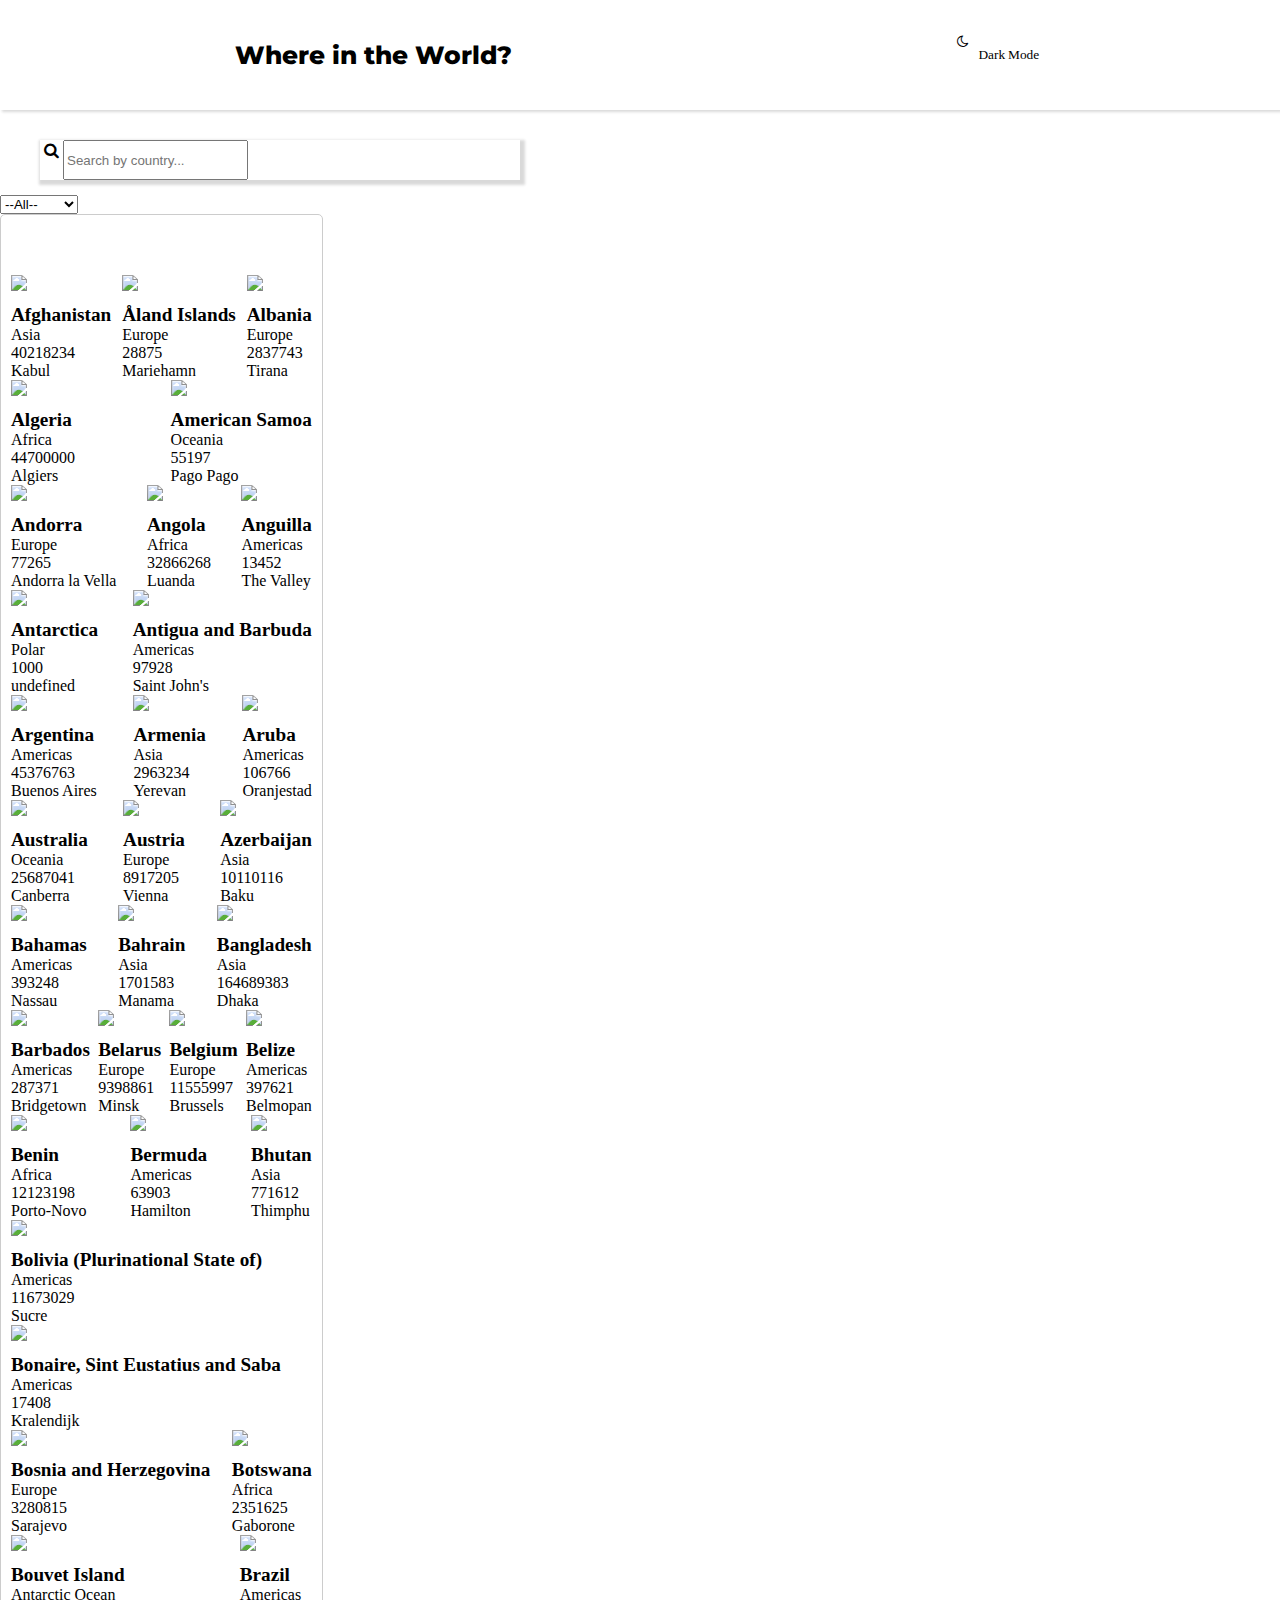
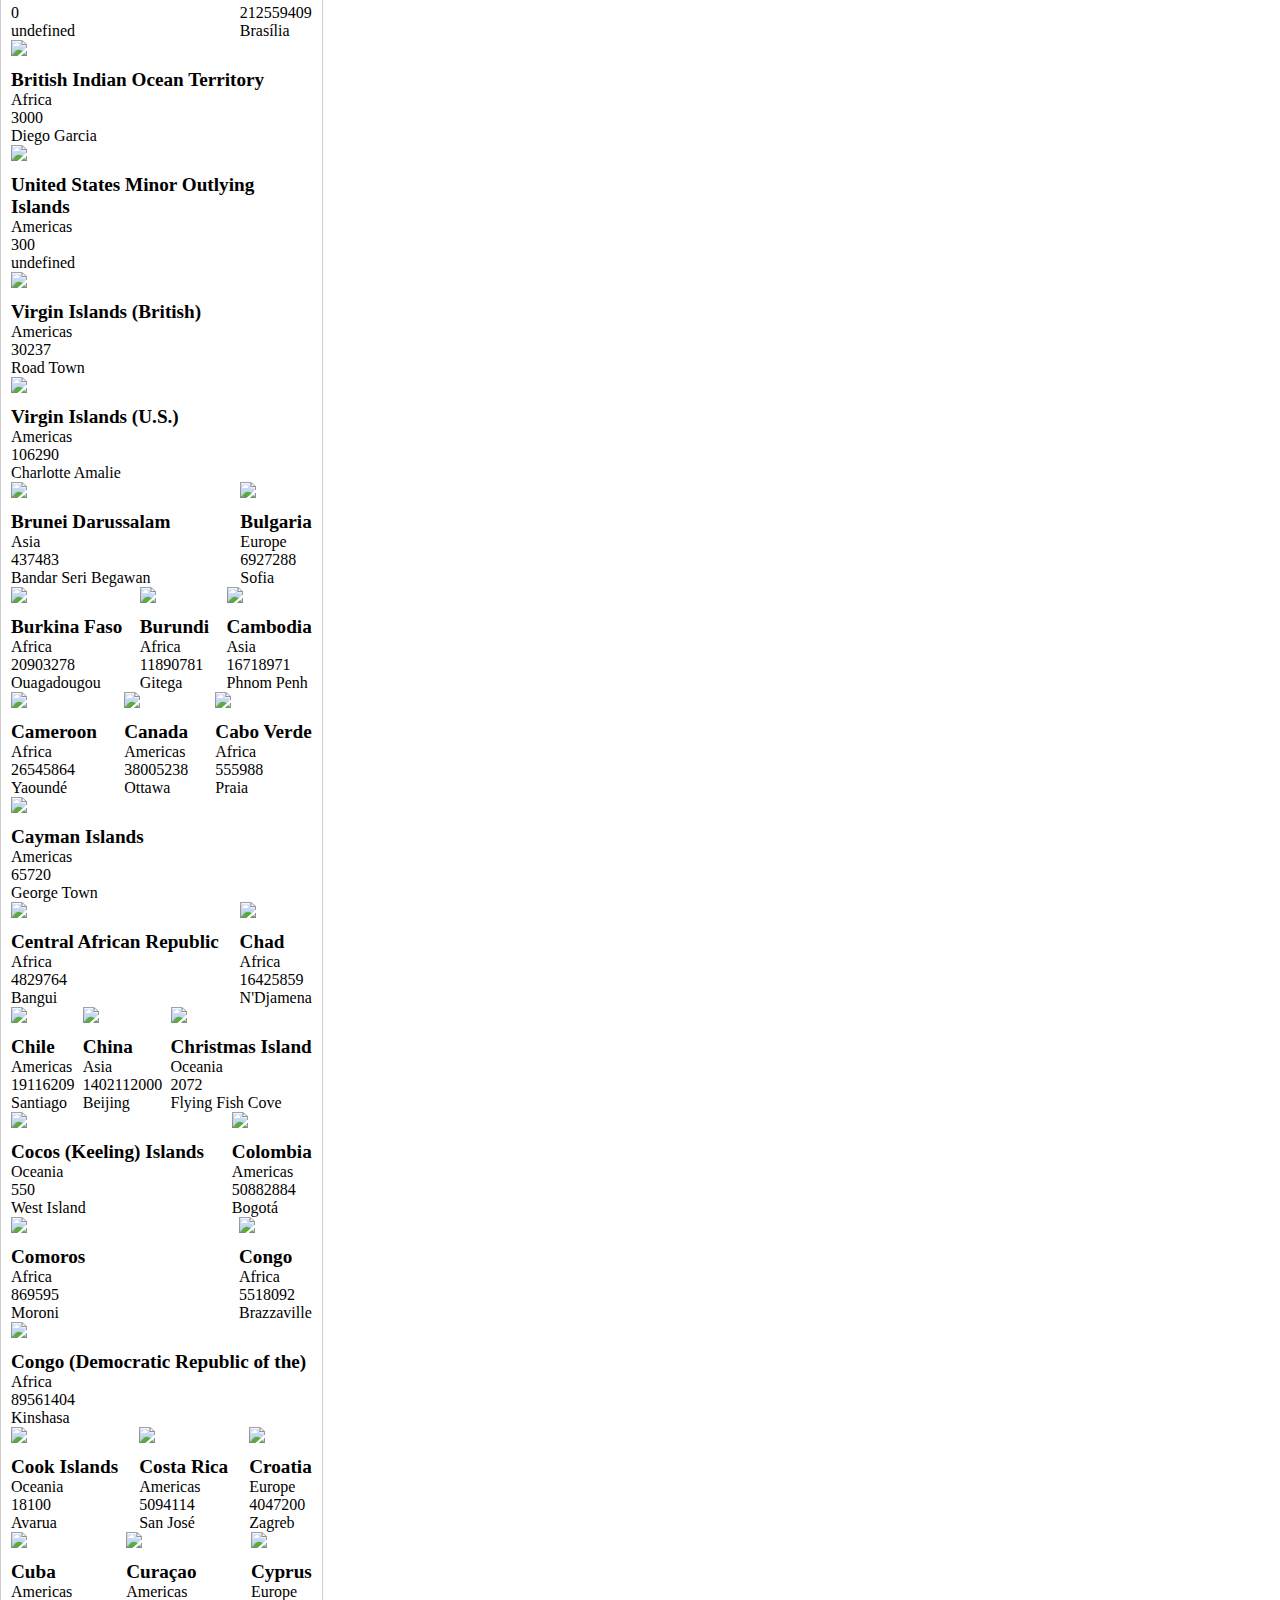
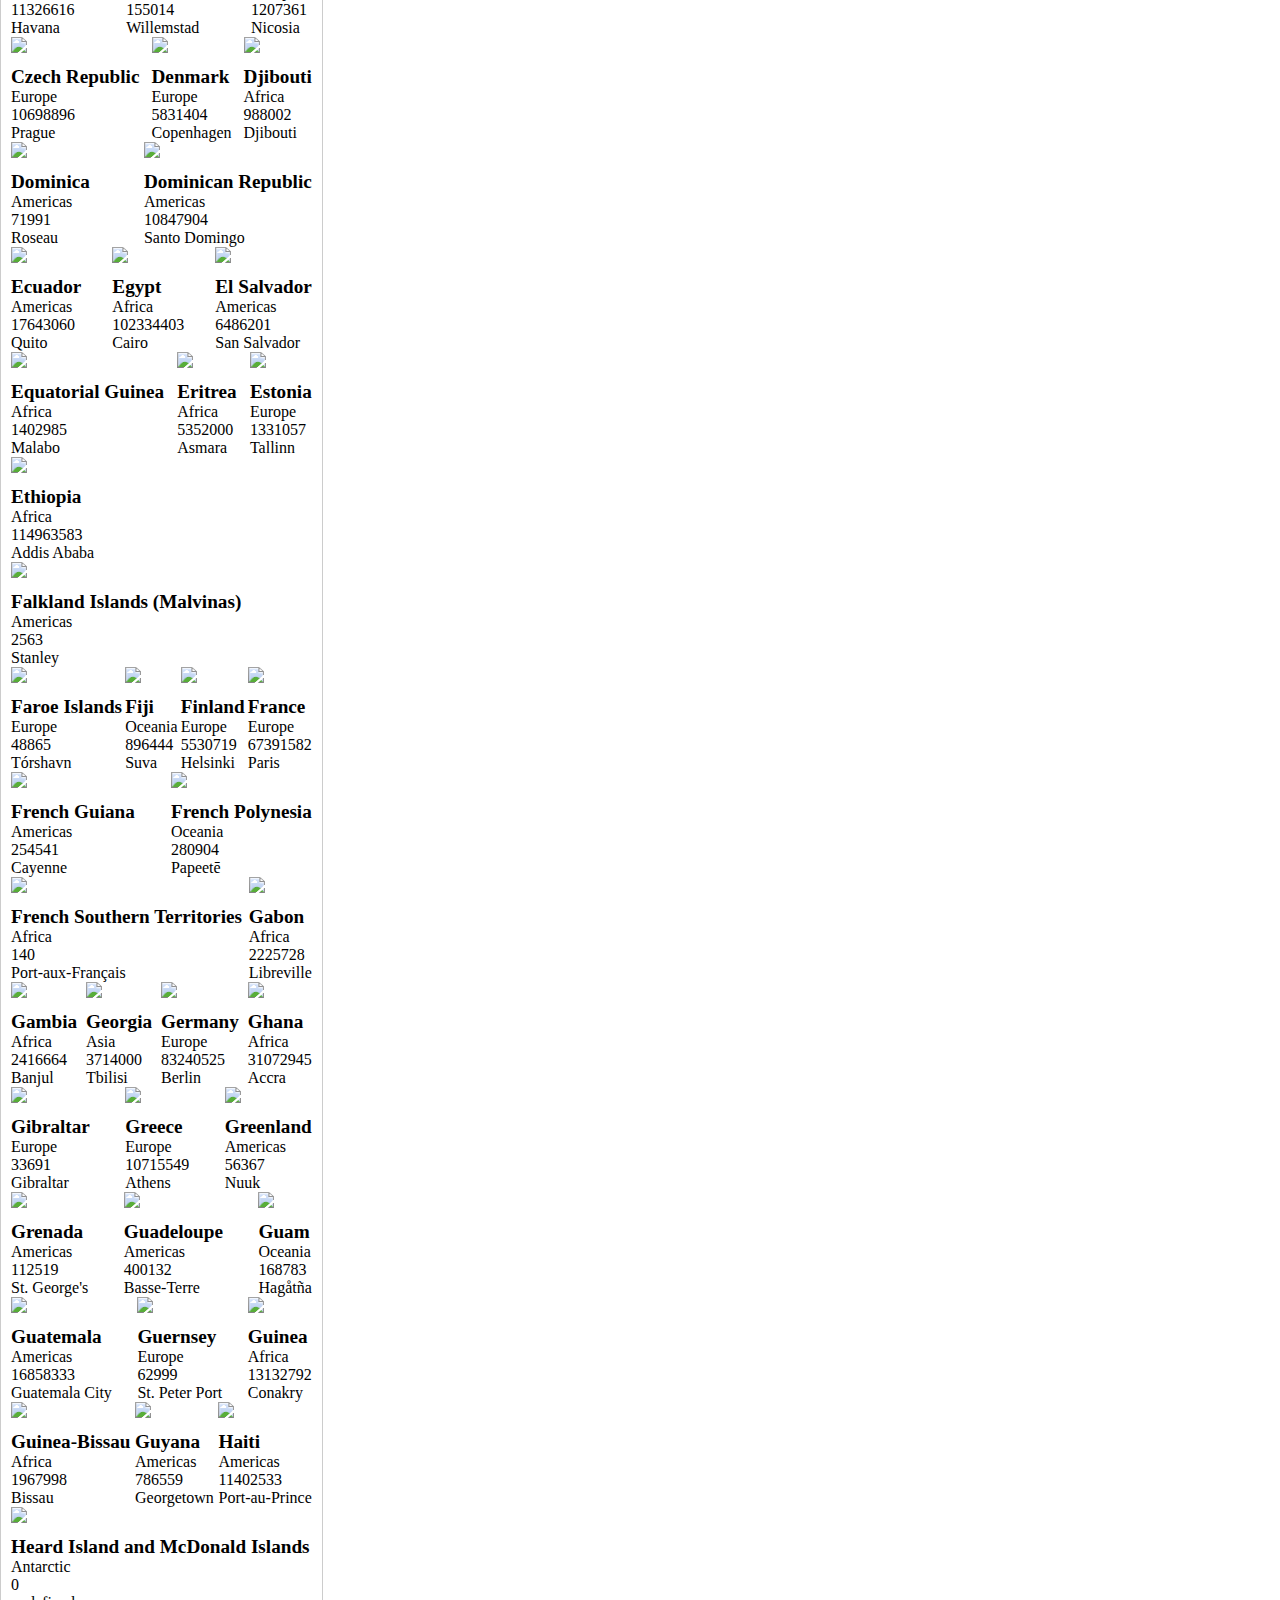
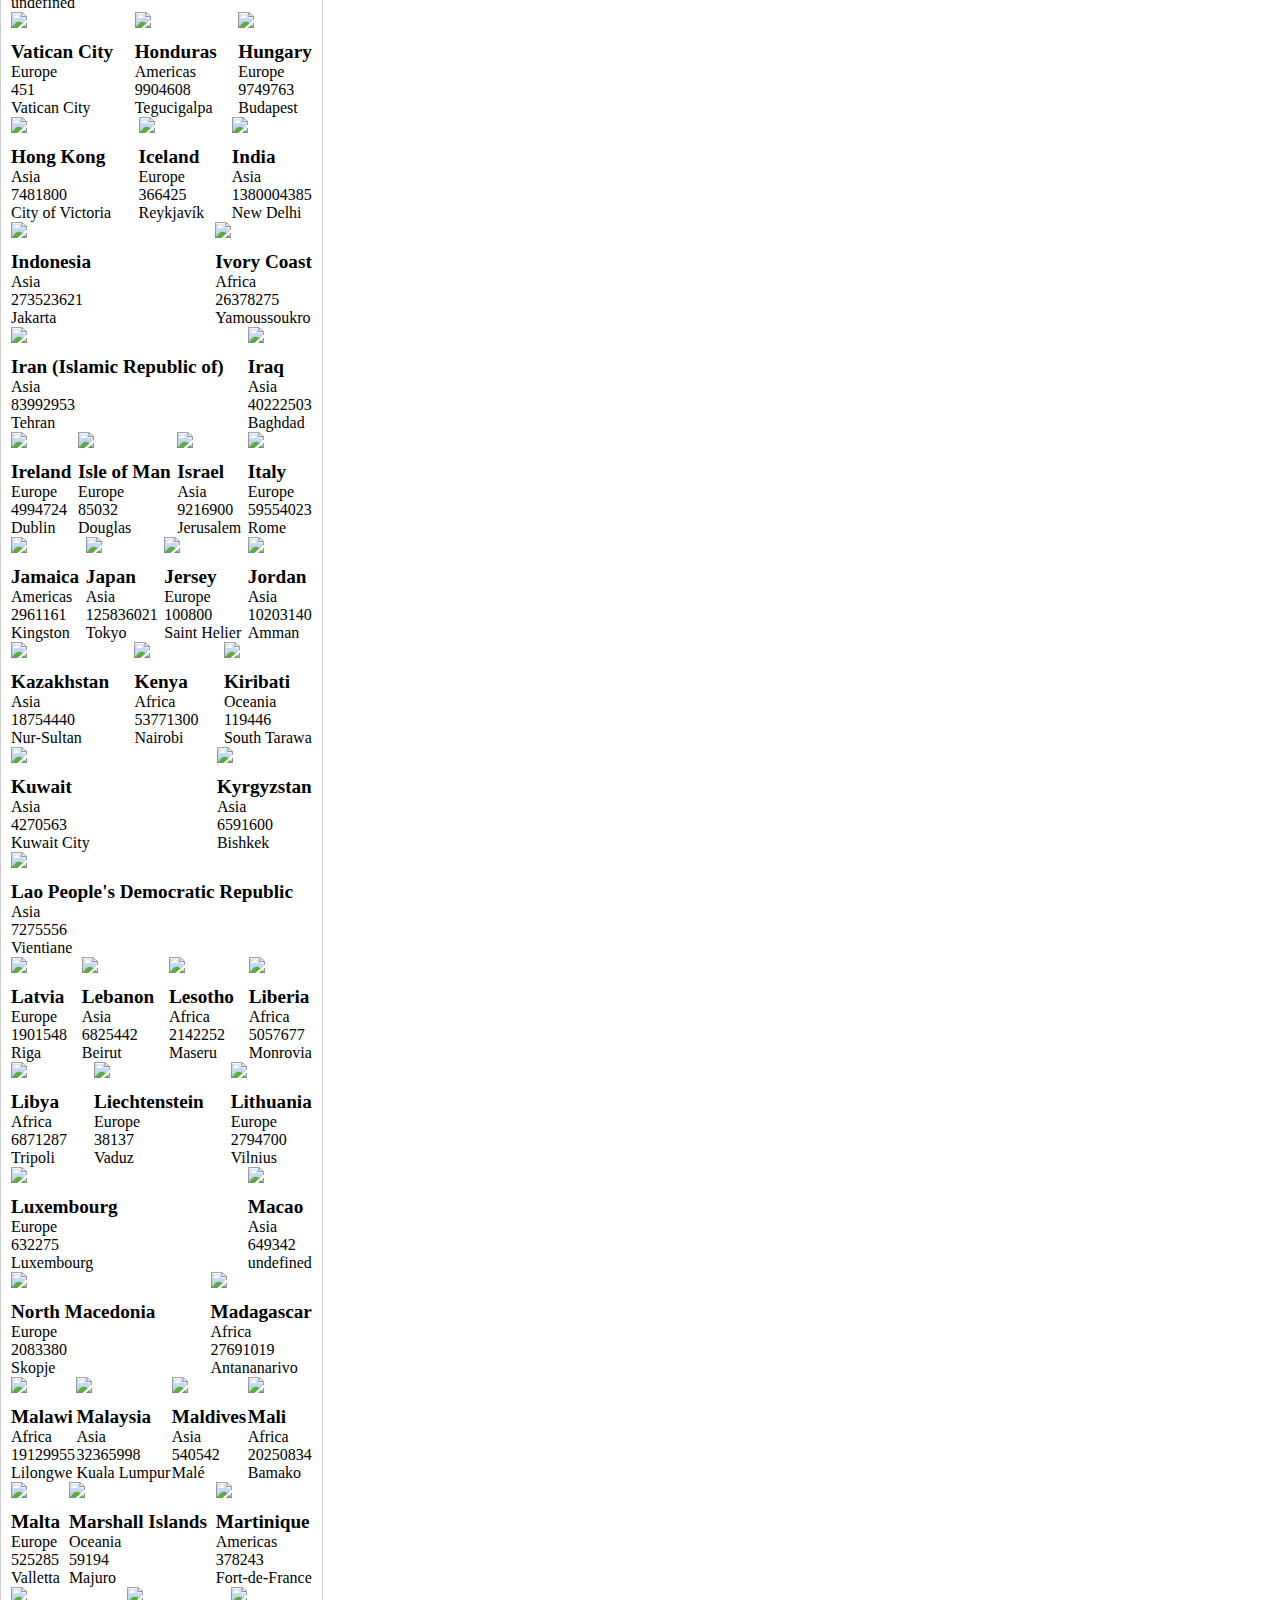
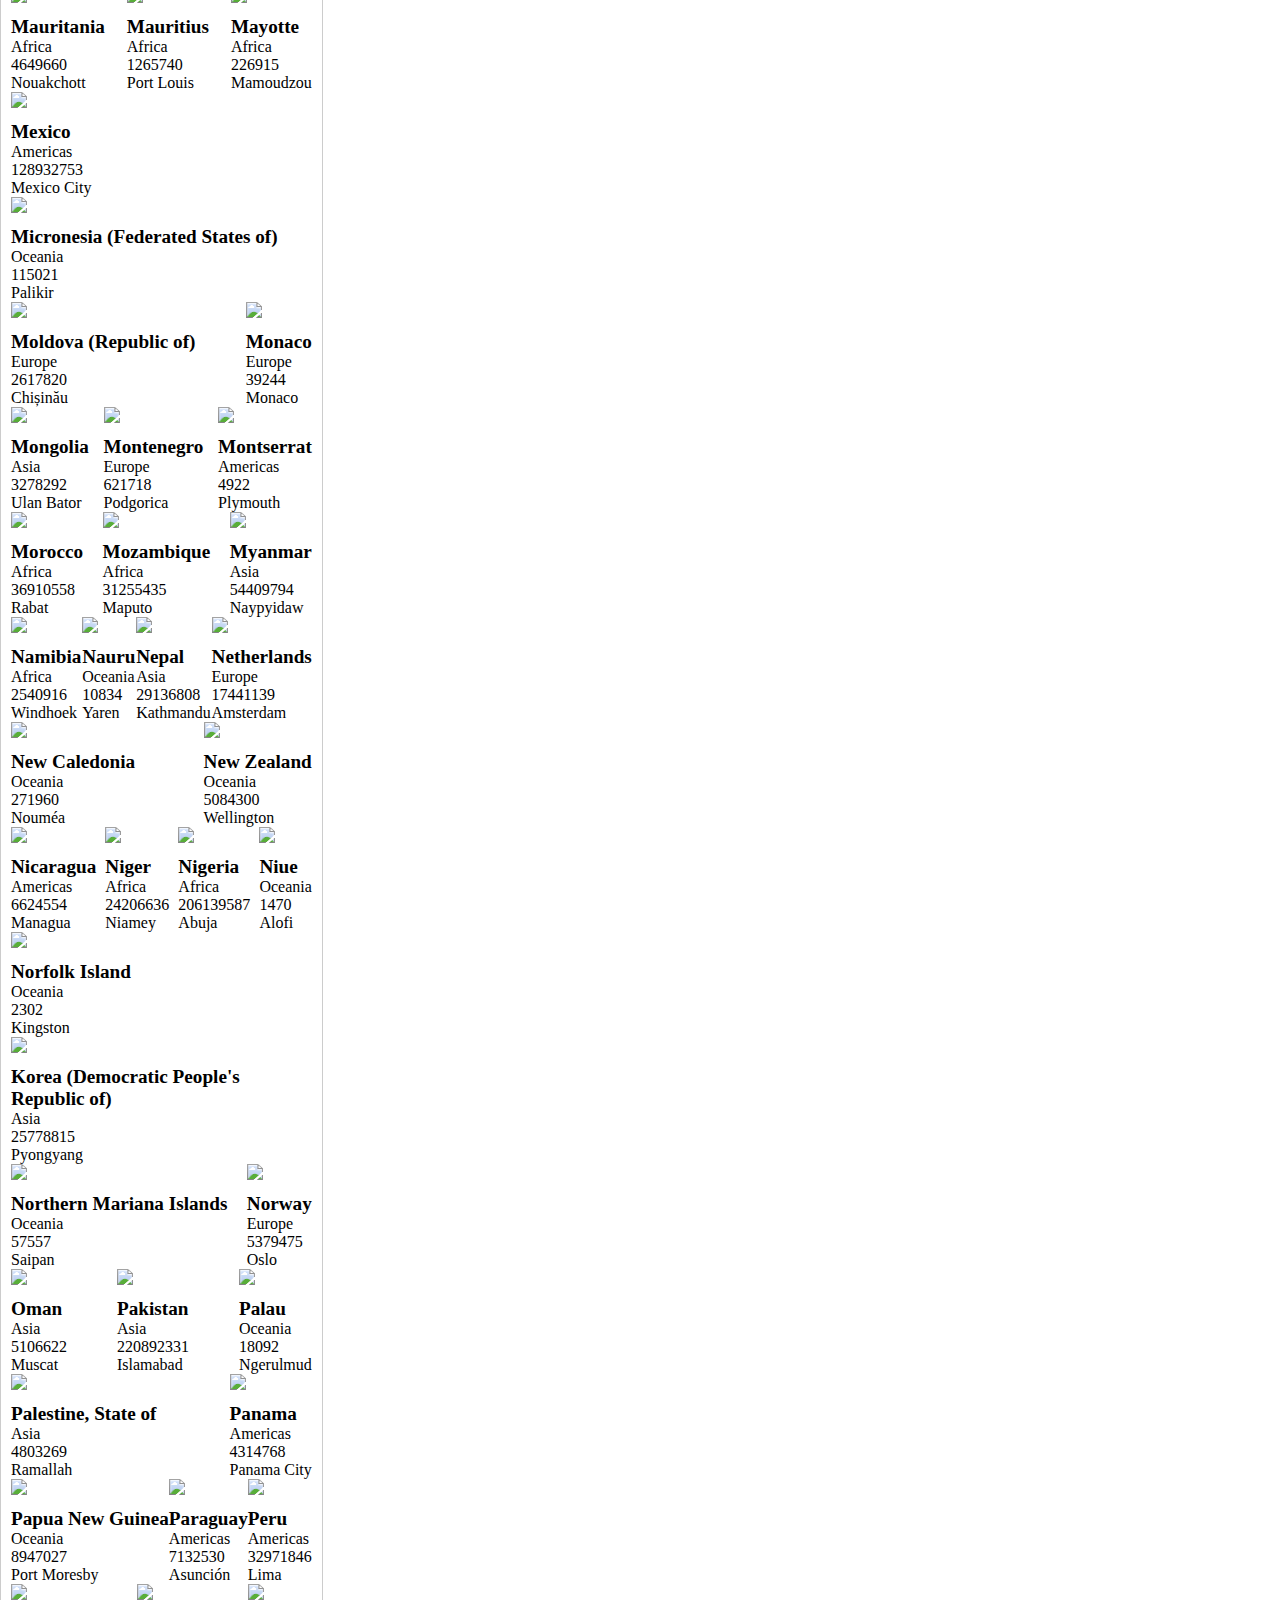
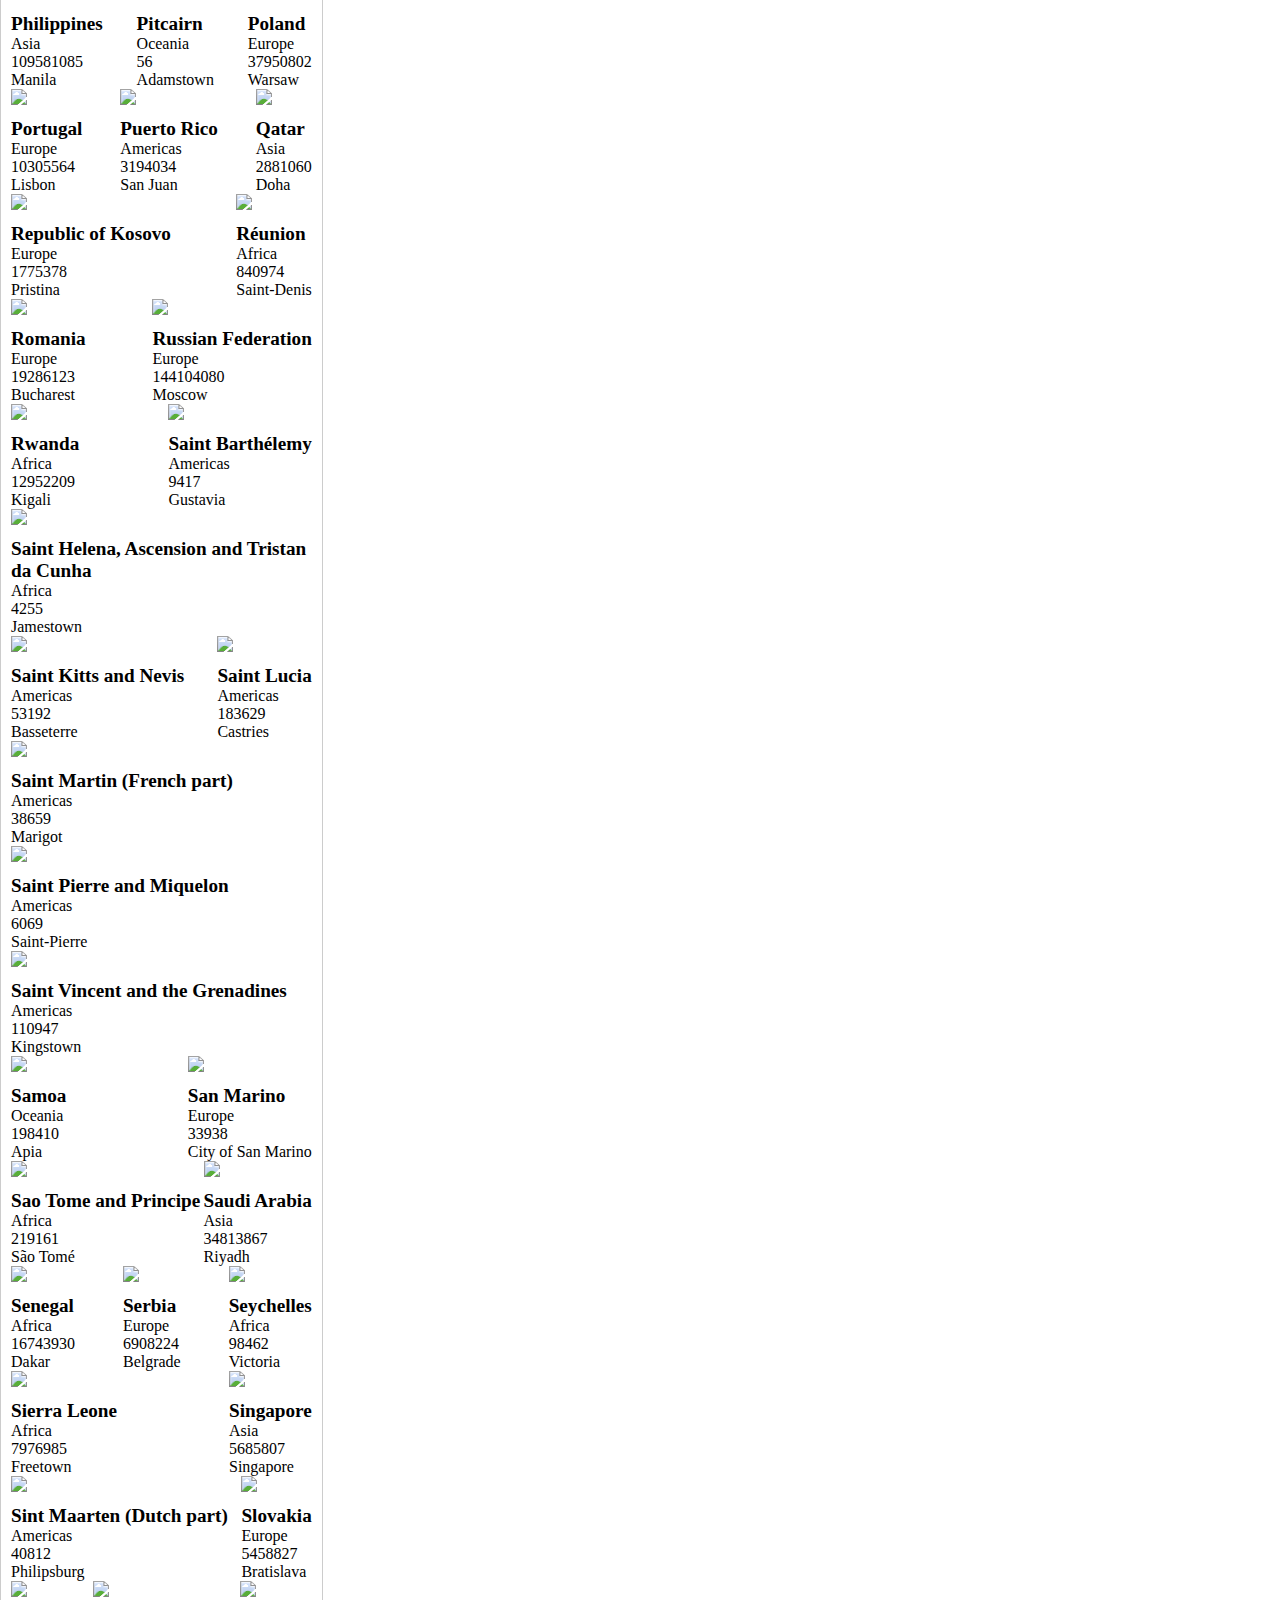
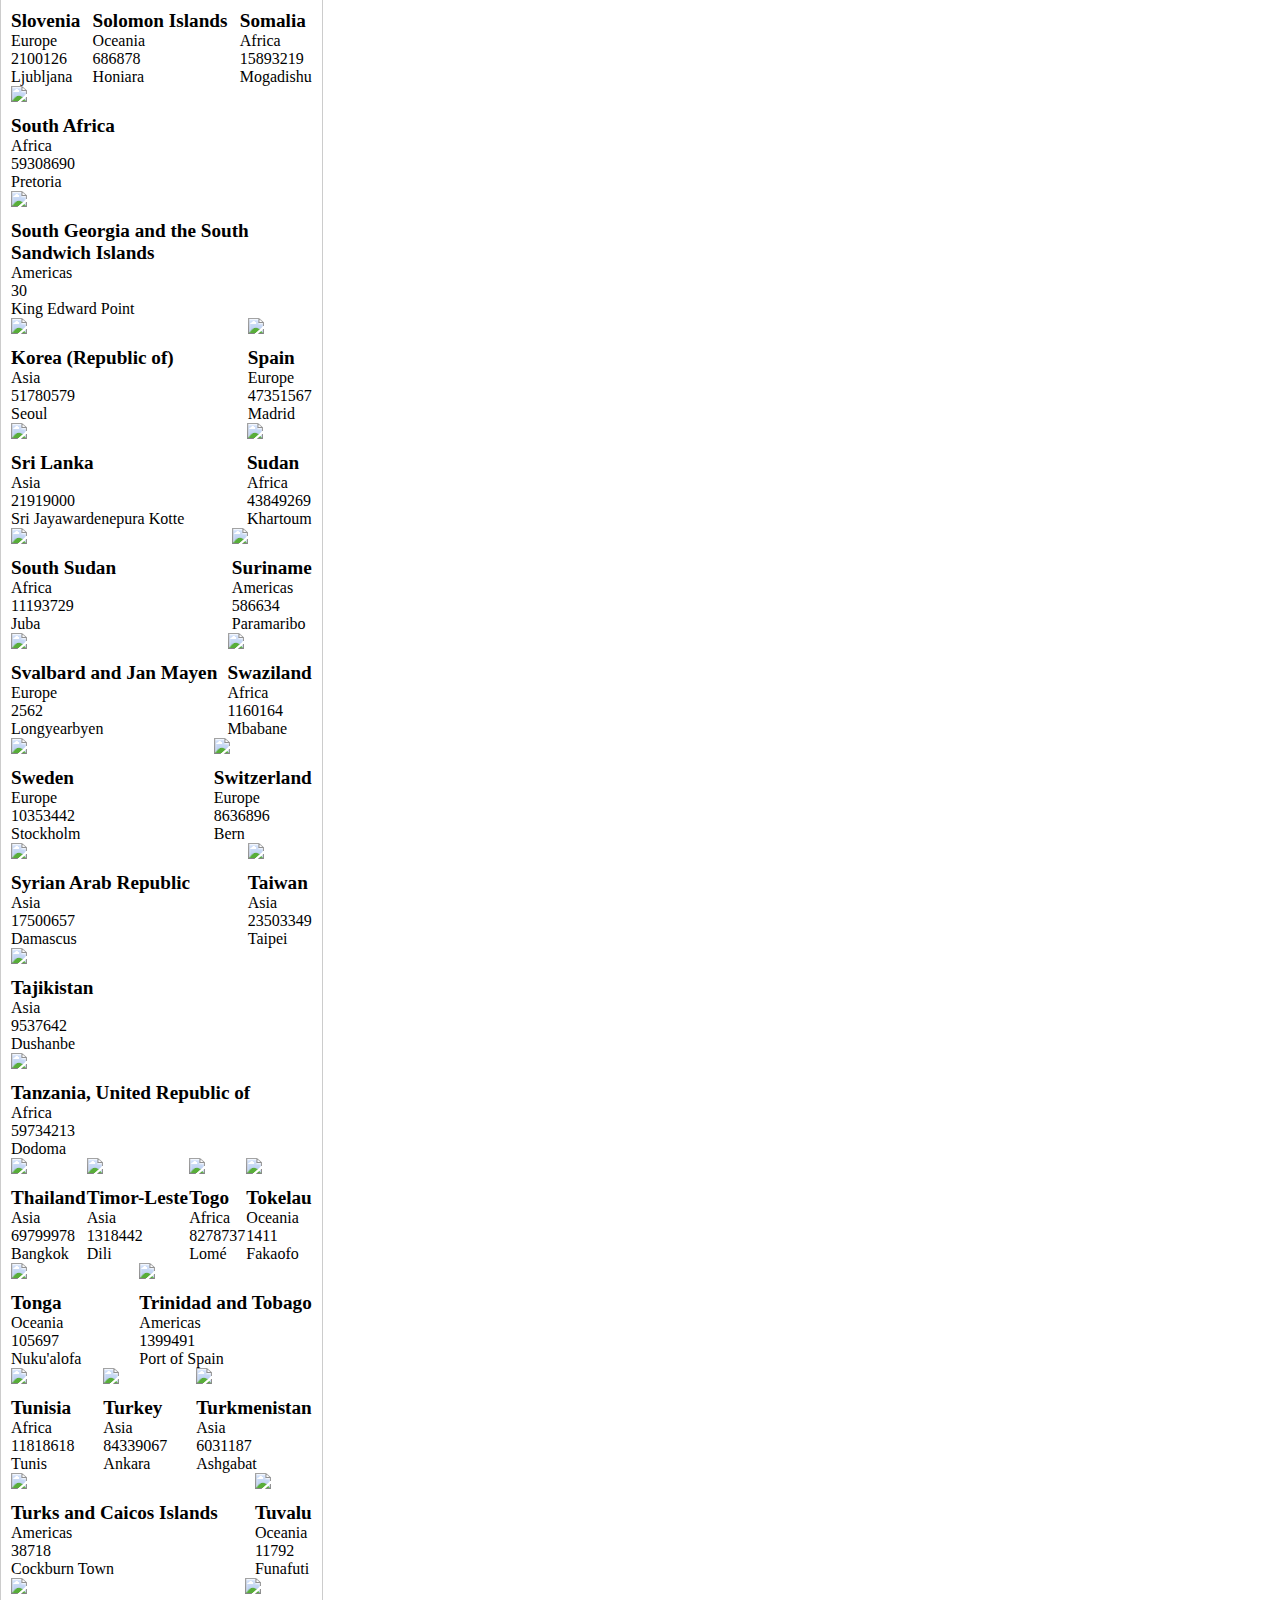
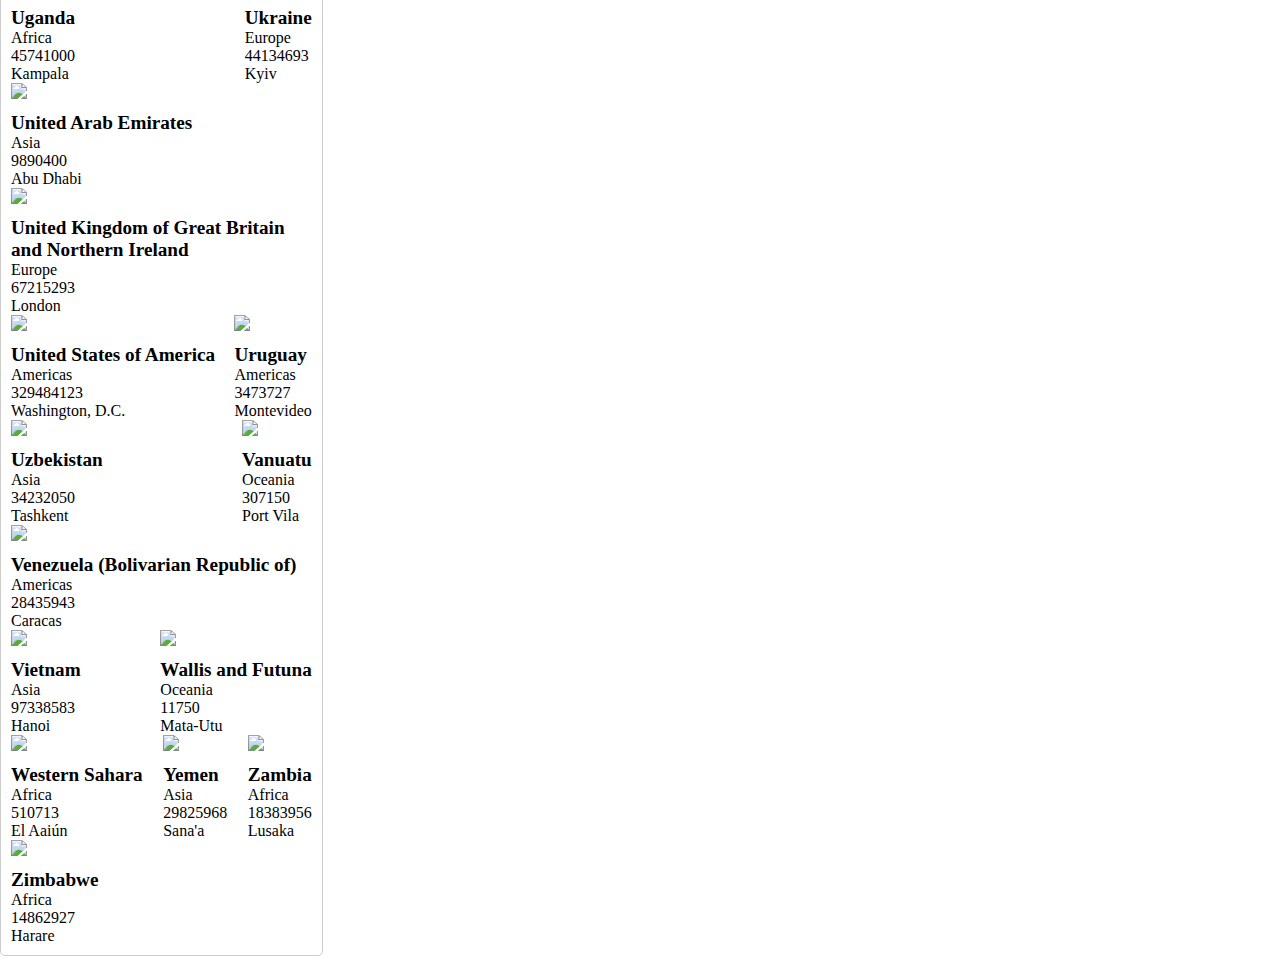
==== index.html @ bc6fb688 "first commit" ====
<!DOCTYPE html>
<html lang="en">
<head>
    <meta charset="UTF-8">
    <meta http-equiv="X-UA-Compatible" content="IE=edge">
    <meta name="viewport" content="width=device-width, initial-scale=1.0">
    <link href="https://cdn.jsdelivr.net/npm/bootstrap@5.0.2/dist/css/bootstrap.min.css" rel="stylesheet" integrity="sha384-EVSTQN3/azprG1Anm3QDgpJLIm9Nao0Yz1ztcQTwFspd3yD65VohhpuuCOmLASjC" crossorigin="anonymous">
    <link rel="stylesheet" href="https://cdnjs.cloudflare.com/ajax/libs/font-awesome/4.7.0/css/font-awesome.css" />
    <link rel="preconnect" href="https://fonts.googleapis.com">
<link rel="preconnect" href="https://fonts.gstatic.com" crossorigin>
<link href="https://fonts.googleapis.com/css2?family=Montserrat:wght@300;400&display=swap" rel="stylesheet">
    <link rel="stylesheet" href="styles.css">
    <title>Countries</title>
</head>
<body>
    <header> 
 <div class="head">
    <p class="text"> Where in the World?</p>
    <button id="mode-toggle" onclick="toggleMode()"> <i class="fa fa-moon-o" aria-hidden="true" style="display: flex; gap: 10px; border: none "><p> Dark Mode</p> </i></button>
 </div>
 </header>
 <div class="search">
    <div class="input-group">
        <div class="input-group-prepend">
          <span class="input-group-text">
            <i class="fa fa-search"></i>
          </span>
        </div>
        <input type="text" id="search-country" placeholder="Search by country...">
    </div>
 
  </div>
  <select id="filter-region">
    <option value="">--All--</option>
    <option value="Asia">Asia</option>
    <option value="Europe">Europe</option>
    <option value="Africa">Africa</option>
    <option value="Americas">Americas</option>
    <option value="Oceania">Oceania</option>
  </select>
  
  <div class="grid-container" id="country-grid">
    <!-- Country information will be displayed here -->
  </div>
  

 <script src="app.js"></script>
</body>
</html>
---- styles.css ----
.head{
  padding: 15px;
    display: flex;
    justify-content: space-around;
    border: none;
    font-family: 'Montserrat', sans-serif;
 font-weight: 800;
}
.text{    border: none;
  font-size: 25px;
  font-family: 'Montserrat', sans-serif;
font-weight: 800;
}
body{
    margin: 0px;
}
header{ 
      box-shadow: rgba(0, 0, 0, 0.15) 1.95px 1.95px 2.6px;  
}
.search{
display: flex;
justify-content: space-between;
margin: 0px 40px 0px 40px;
padding-top: 30px;

}
#mode-toggle{
 background-color: white;
 border: none;
}
  .input-group {
    display: flex;
    margin-bottom: 15px;
    width: 40%;
    box-shadow: rgba(0, 0, 0, 0.15) 1.95px 2.6px 2.6px 2.6px;  
    height: 40px;

  }
  
  .input-group-prepend, .input-group-append {
    border: none;
    border: 2px white solid;
  }
  
  .input-group-text {  
    background-color: white;
    border: none;
    border: 2px white solid;
    height: 40px; 
  }
  
  .form-control {
    flex: 1;
    border: 2px white solid;
  }
  
  #filter{     box-shadow: rgba(0, 0, 0, 0.15) 1.95px 2.6px 2.6px 2.6px;  

    width: 250px;
    height: 40px;
    padding: 7px;
    border-radius: 4px 4px 4px 4px;
    border: none;
  
  }

  body {
    background-color: white;
    color: black;
  }
  
  body.dark-mode {
    background-color: hsl(209, 23%, 22%);
    color: white;
  }
  .form-control.dark-mode{ color:hsl(0, 0%, 100%) ;
    border: 2px hsl(209, 23%, 22%) solid;

    background-color: hsl(209, 23%, 22%);

  }
  .head.dark-mode{ color:hsl(0, 0%, 100%) ;
background-color: hsl(207, 26%, 17%);

  }
  #mode-toggle.dark-mode{ color:hsl(0, 0%, 100%) ;
    background-color: hsl(207, 26%, 17%);
border: none;
  }
.input-group-text.dark-mode{
  color:hsl(0, 0%, 100%) ;
  background-color: hsl(209, 23%, 22%);
border: none;
    border: 2px hsl(209, 23%, 22%) solid;}
    .input-group-prepend.dark-mode{
      border: 2px hsl(209, 23%, 22%) solid;}

    #filter.dark-mode{
    border: none;
    color: white;
      background-color: hsl(209, 23%, 22%);

    }
    #country-grid {
 padding-top: 60px;
      display: flex;
      flex-wrap: wrap;
      justify-content: space-between;
    }
    
    .grid-container {
      width: calc(26% - 10px);
      margin-bottom: 20px;
      padding: 10px;
      border: 1px solid #ccc;
      border-radius: 5px;
      box-sizing: border-box;
    }
    
    .country-name {
      font-weight: bold;
      font-size: 1.2em;
    }
    
    .country-info {
      margin-top: 10px;
    }
    .flag-img{
      width: 255px;
      padding-bottom: 9px;
    }
    
   
    
    
@media screen and (max-width: 1200px) { 
  .head{
    padding: 15px;
      display: flex;
      justify-content: space-around;
      border: none;
      font-family: 'Montserrat', sans-serif;
   font-weight: 700;
  }
  .text{    border: none;
    font-size: 18px;
    font-family: 'Montserrat', sans-serif;
  font-weight: 800;
  }
  body{
      margin: 0px;
  }
  .input-group {
    display: flex;
    margin-bottom: 15px;
    width: 40%;
    box-shadow: rgba(0, 0, 0, 0.15) 1.95px 2.6px 2.6px 2.6px;  
    height: 40px;

  }

  #filter{
    box-shadow: rgba(99, 99, 99, 0.2) 0px 2px 8px 0px;
    width: 135px;
    height: 40px;
    padding: 7px;
    border-radius: 4px 4px 4px 4px;
    border: none;
  
  }

  .search{
    display: flex;
    justify-content: space-between;
    margin: 0px 30px 0px 30px;
    padding-top: 30px;
    
    }
    #country-grid {
      padding-top: 60px;
           display: flex;
           flex-wrap: wrap;
           justify-content: space-between;
         }
         
         .grid-container {
           width: calc(45% - 10px);
           margin-bottom: 20px;
           padding: 10px;
           border: 1px solid #ccc;
           border-radius: 5px;
           box-sizing: border-box;
         }
         
         .country-name {
           font-weight: bold;
           font-size: 1.2em;
         }
         .flag-img{
          width: 130px;
          padding-bottom: 9px;
        }
}
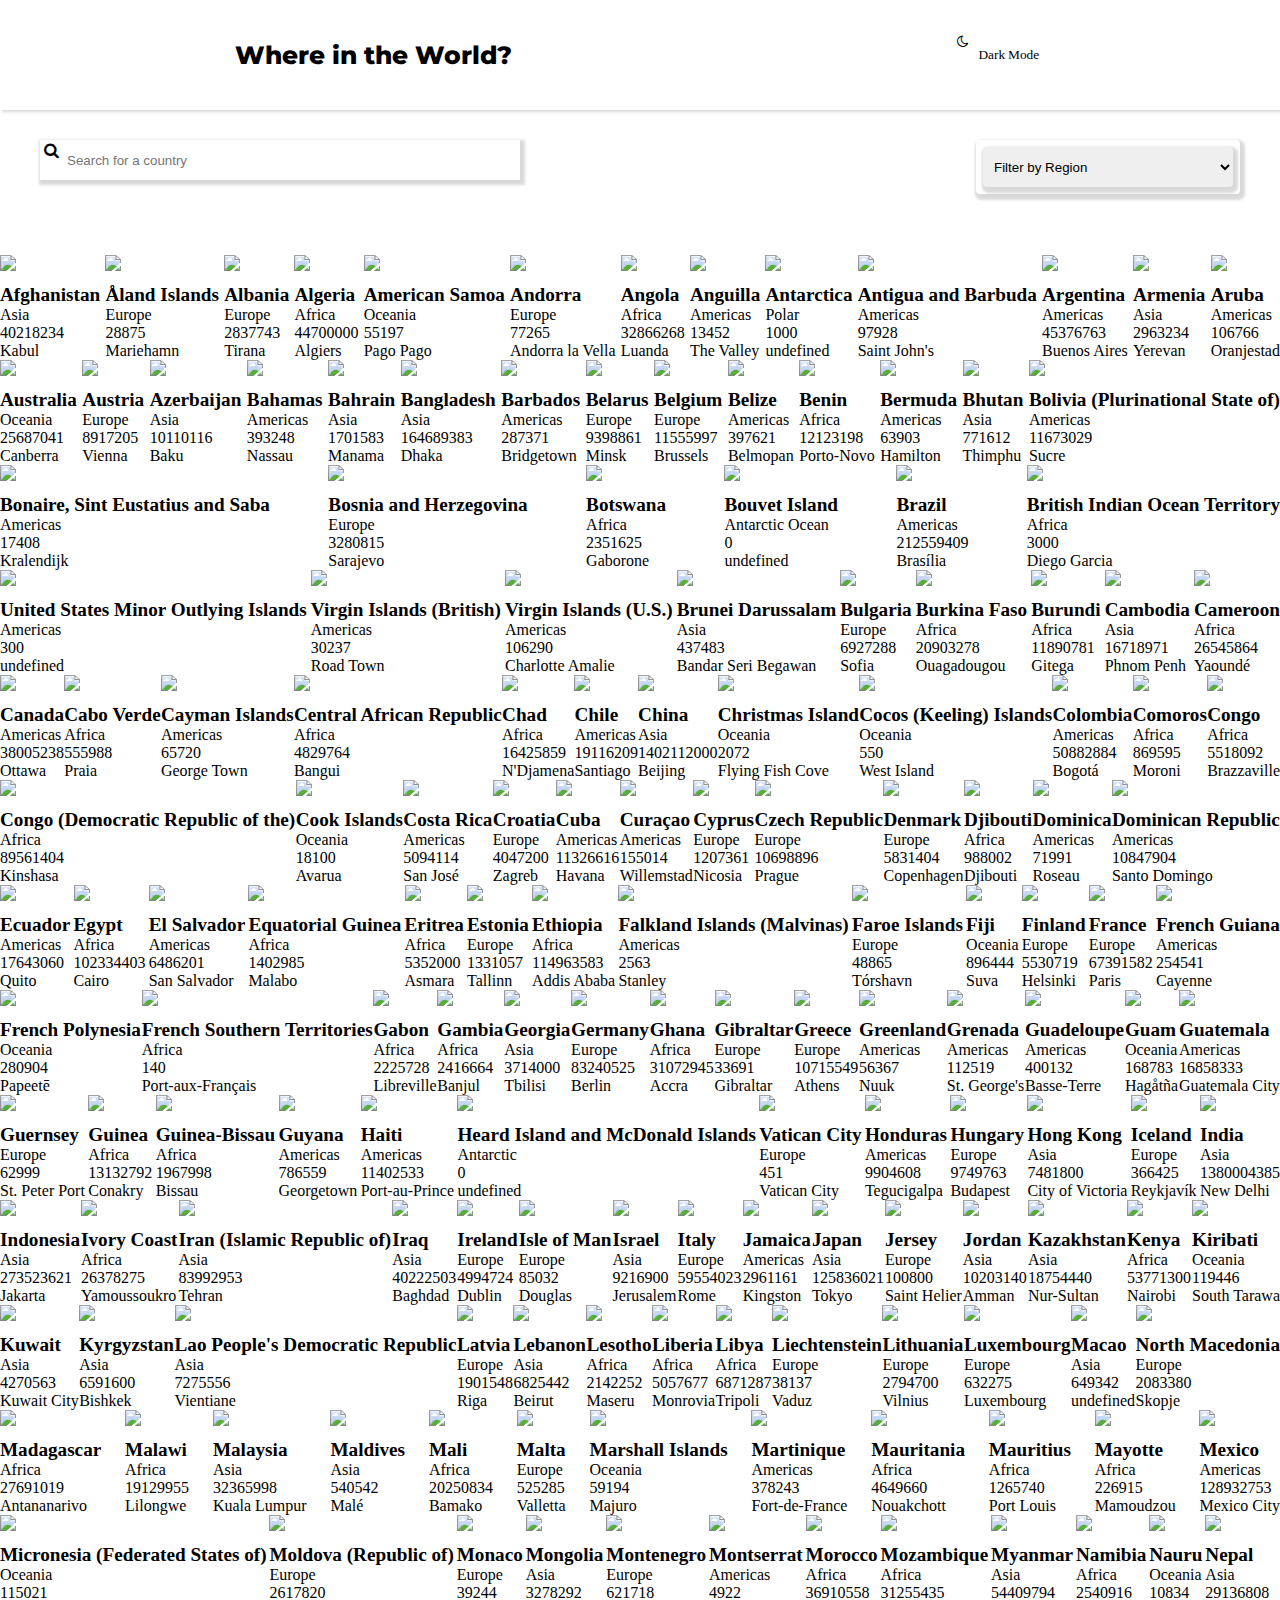
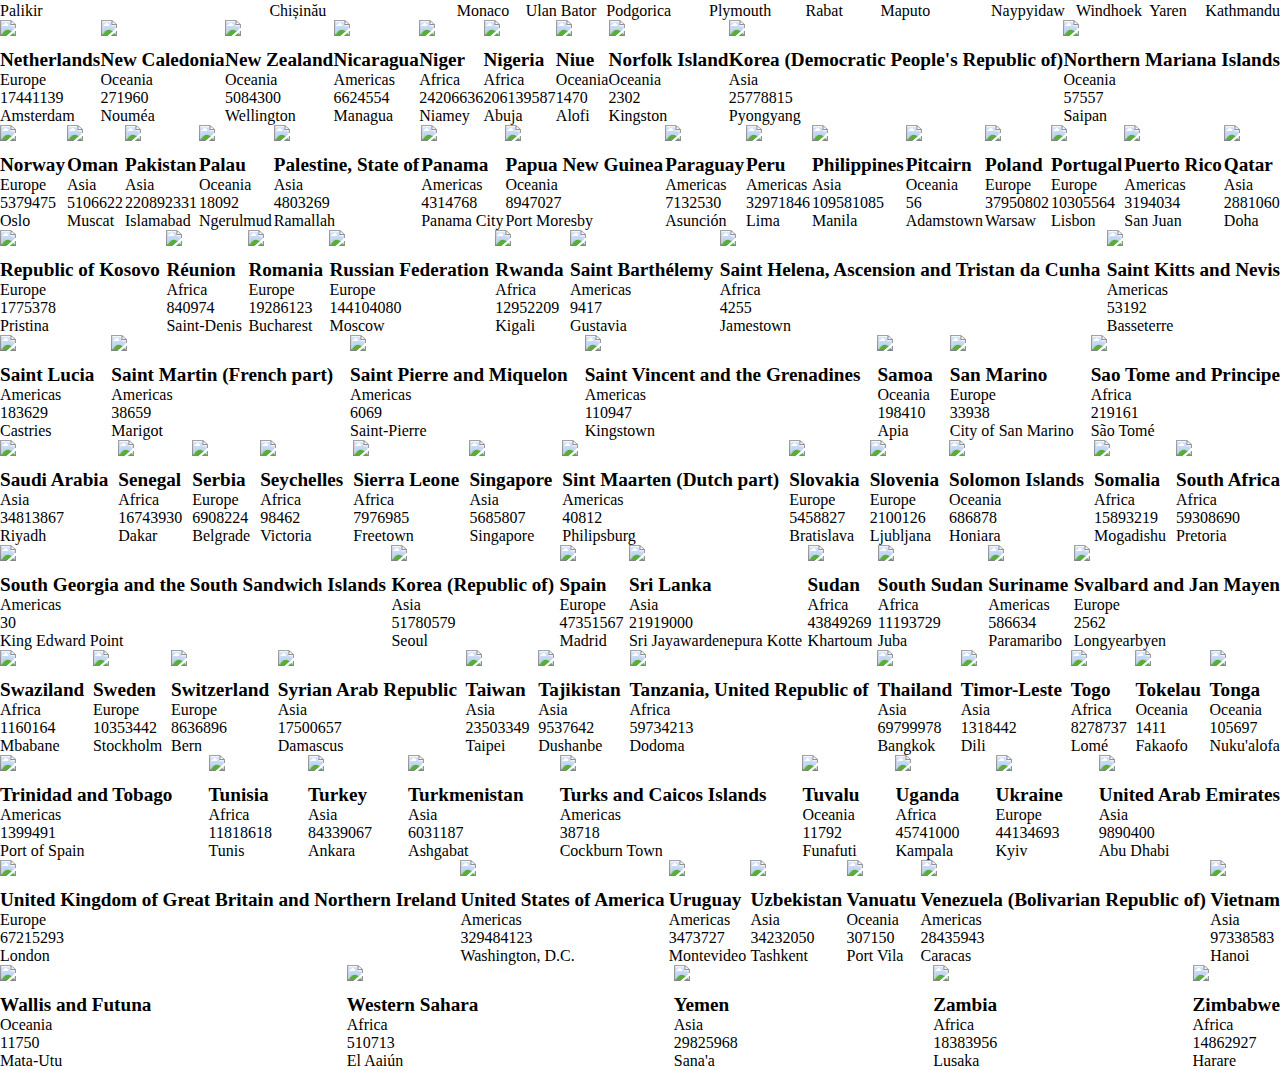
==== commit a72cfdb9: "added commit" ====
--- a/index.html
+++ b/index.html
@@ -26,23 +26,25 @@
             <i class="fa fa-search"></i>
           </span>
         </div>
-        <input type="text" id="search-country" placeholder="Search by country...">
+        <input type="text" class="form-control" id="search-country" placeholder="Search for a country">
+      </div>
+       
+    <div class="filter">
+        <select name="FilterCountries" class = "filter" id="filter-region">
+            <option value="" selected = "selected"> Filter by Region </option>
+            <option value="Africa">Africa</option>
+            <option value="America">America</option>
+            <option value="Asia">Asia</option>
+            <option value="Europe">Europe</option>
+            <option value="Oceaina">Oceaina</option>
+        </select>
     </div>
+ </div>
+ <div class="container" >
  
-  </div>
-  <select id="filter-region">
-    <option value="">--All--</option>
-    <option value="Asia">Asia</option>
-    <option value="Europe">Europe</option>
-    <option value="Africa">Africa</option>
-    <option value="Americas">Americas</option>
-    <option value="Oceania">Oceania</option>
-  </select>
-  
-  <div class="grid-container" id="country-grid">
-    <!-- Country information will be displayed here -->
-  </div>
-  
+  <!-- Add more grid items for additional information if needed -->
+<div id="country-grid"></div></div>
+
 
  <script src="app.js"></script>
 </body>
--- a/styles.css
+++ b/styles.css
@@ -54,7 +54,7 @@
     border: 2px white solid;
   }
   
-  #filter{     box-shadow: rgba(0, 0, 0, 0.15) 1.95px 2.6px 2.6px 2.6px;  
+  .filter{     box-shadow: rgba(0, 0, 0, 0.15) 1.95px 2.6px 2.6px 2.6px;  
 
     width: 250px;
     height: 40px;
@@ -95,7 +95,7 @@
     .input-group-prepend.dark-mode{
       border: 2px hsl(209, 23%, 22%) solid;}
 
-    #filter.dark-mode{
+    .filter.dark-mode{
     border: none;
     color: white;
       background-color: hsl(209, 23%, 22%);
@@ -159,7 +159,7 @@
 
   }
 
-  #filter{
+  .filter{
     box-shadow: rgba(99, 99, 99, 0.2) 0px 2px 8px 0px;
     width: 135px;
     height: 40px;
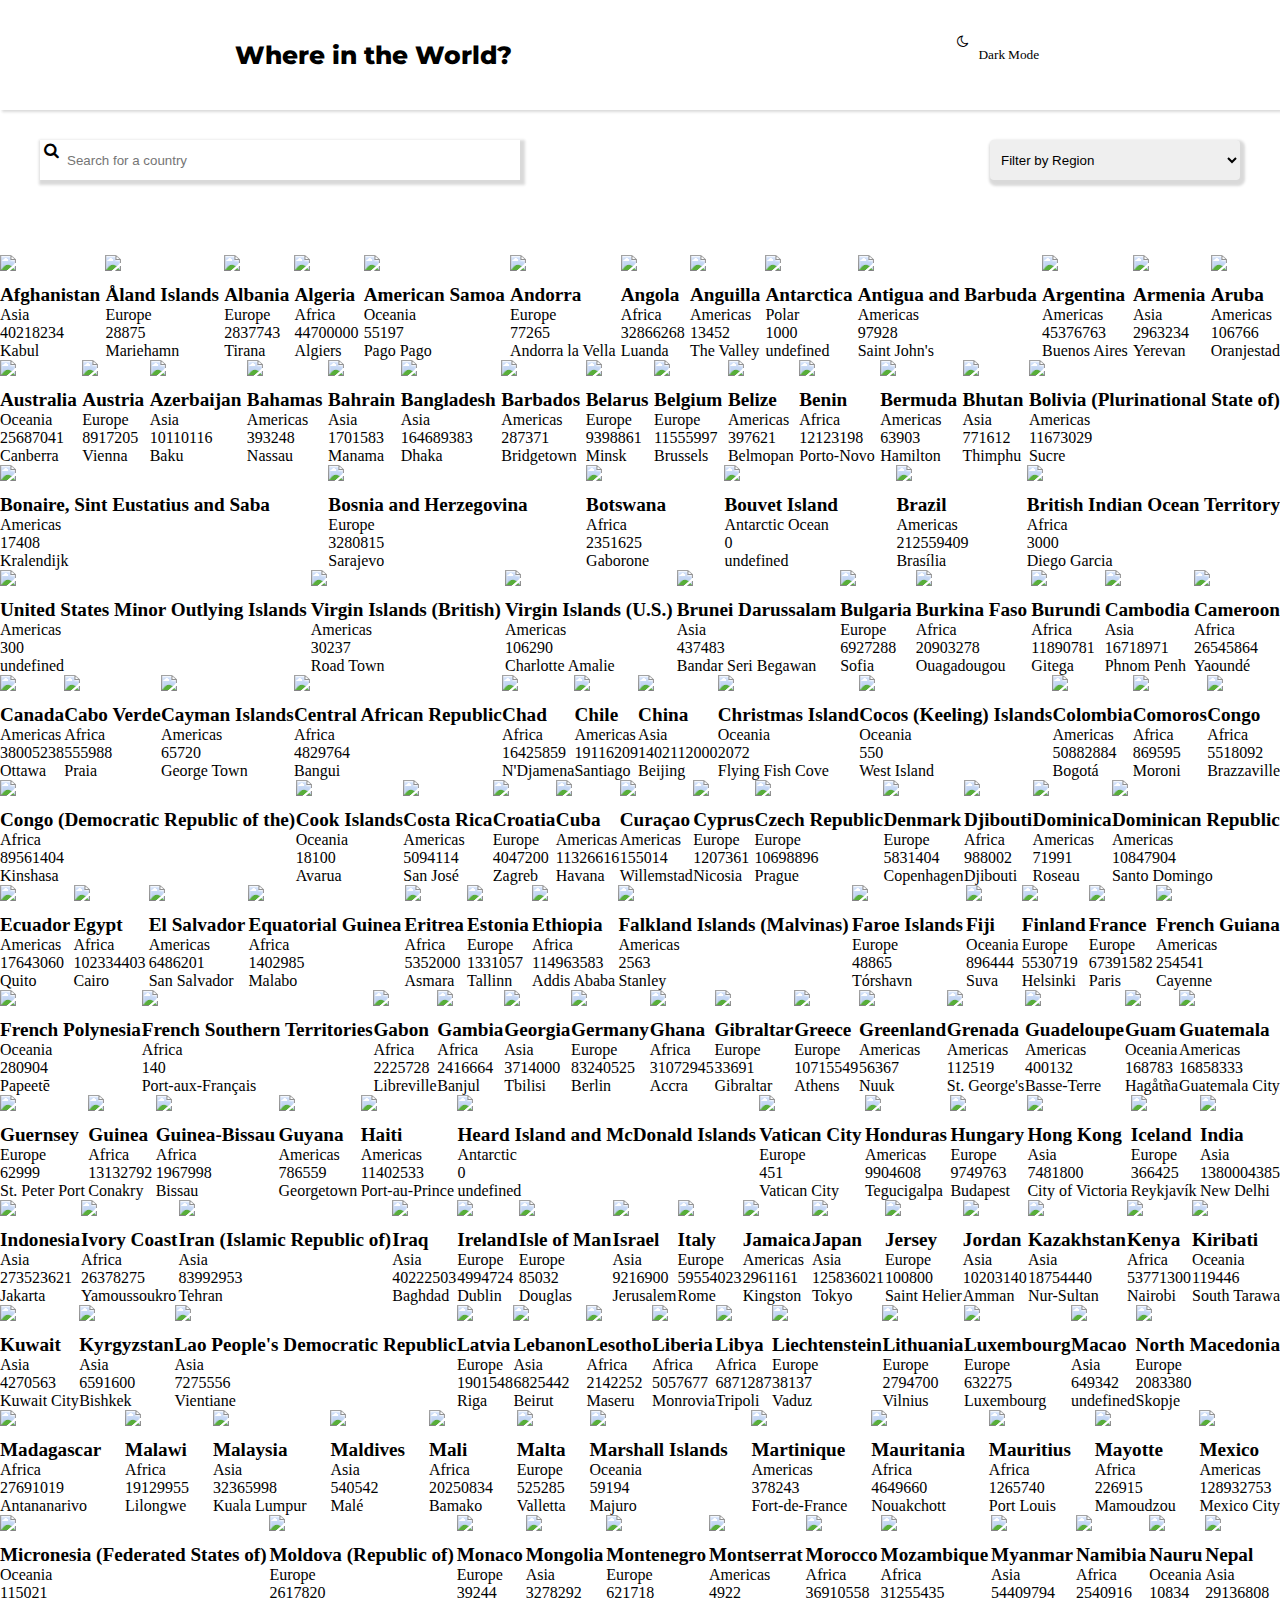
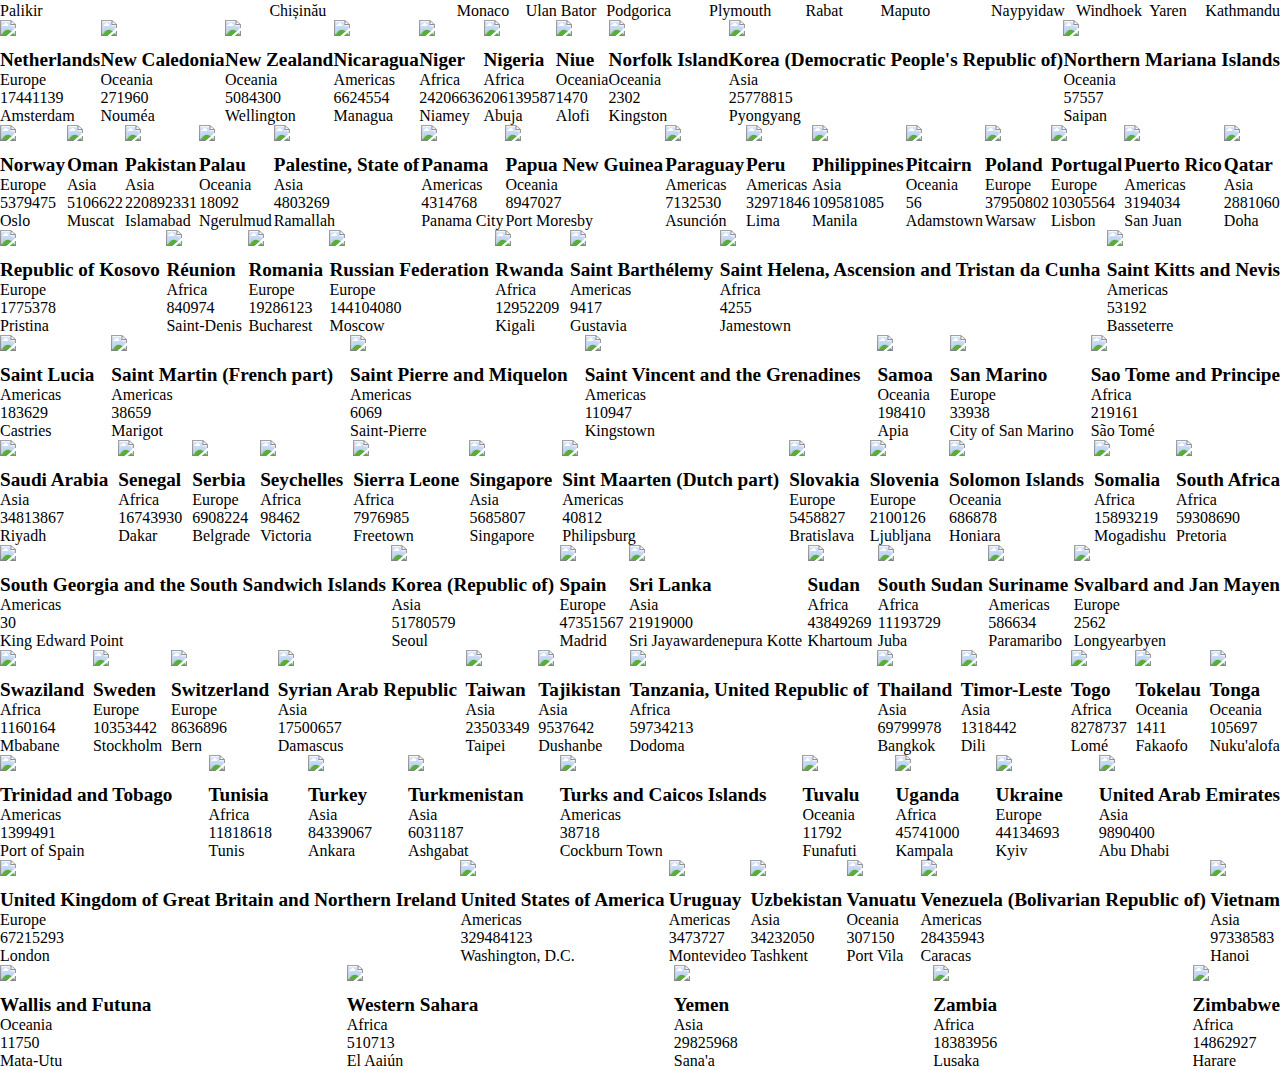
==== commit 65fec070: "added commmit" ====
--- a/index.html
+++ b/index.html
@@ -29,14 +29,14 @@
         <input type="text" class="form-control" id="search-country" placeholder="Search for a country">
       </div>
        
-    <div class="filter">
+    <div class="filters">
         <select name="FilterCountries" class = "filter" id="filter-region">
             <option value="" selected = "selected"> Filter by Region </option>
             <option value="Africa">Africa</option>
             <option value="America">America</option>
             <option value="Asia">Asia</option>
             <option value="Europe">Europe</option>
-            <option value="Oceaina">Oceaina</option>
+            <option value="Oceaina">Oceania</option>
         </select>
     </div>
  </div>
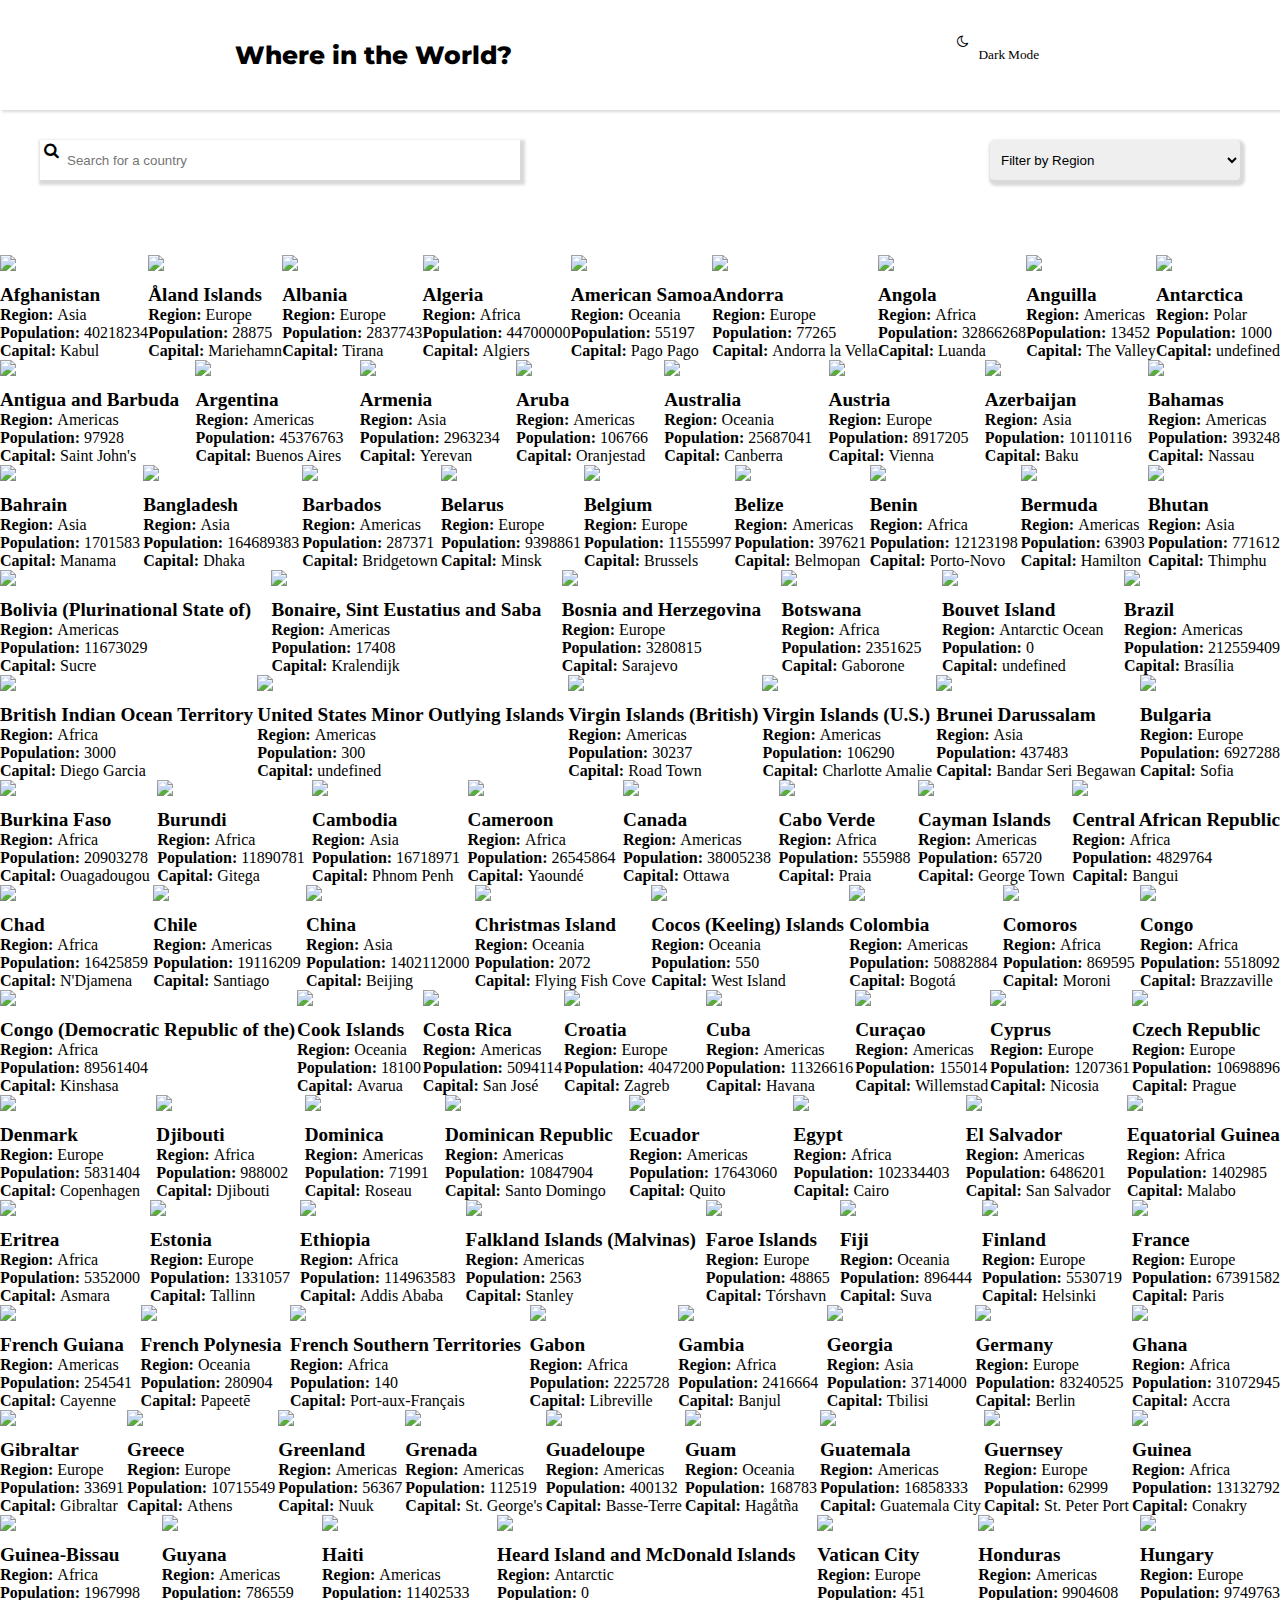
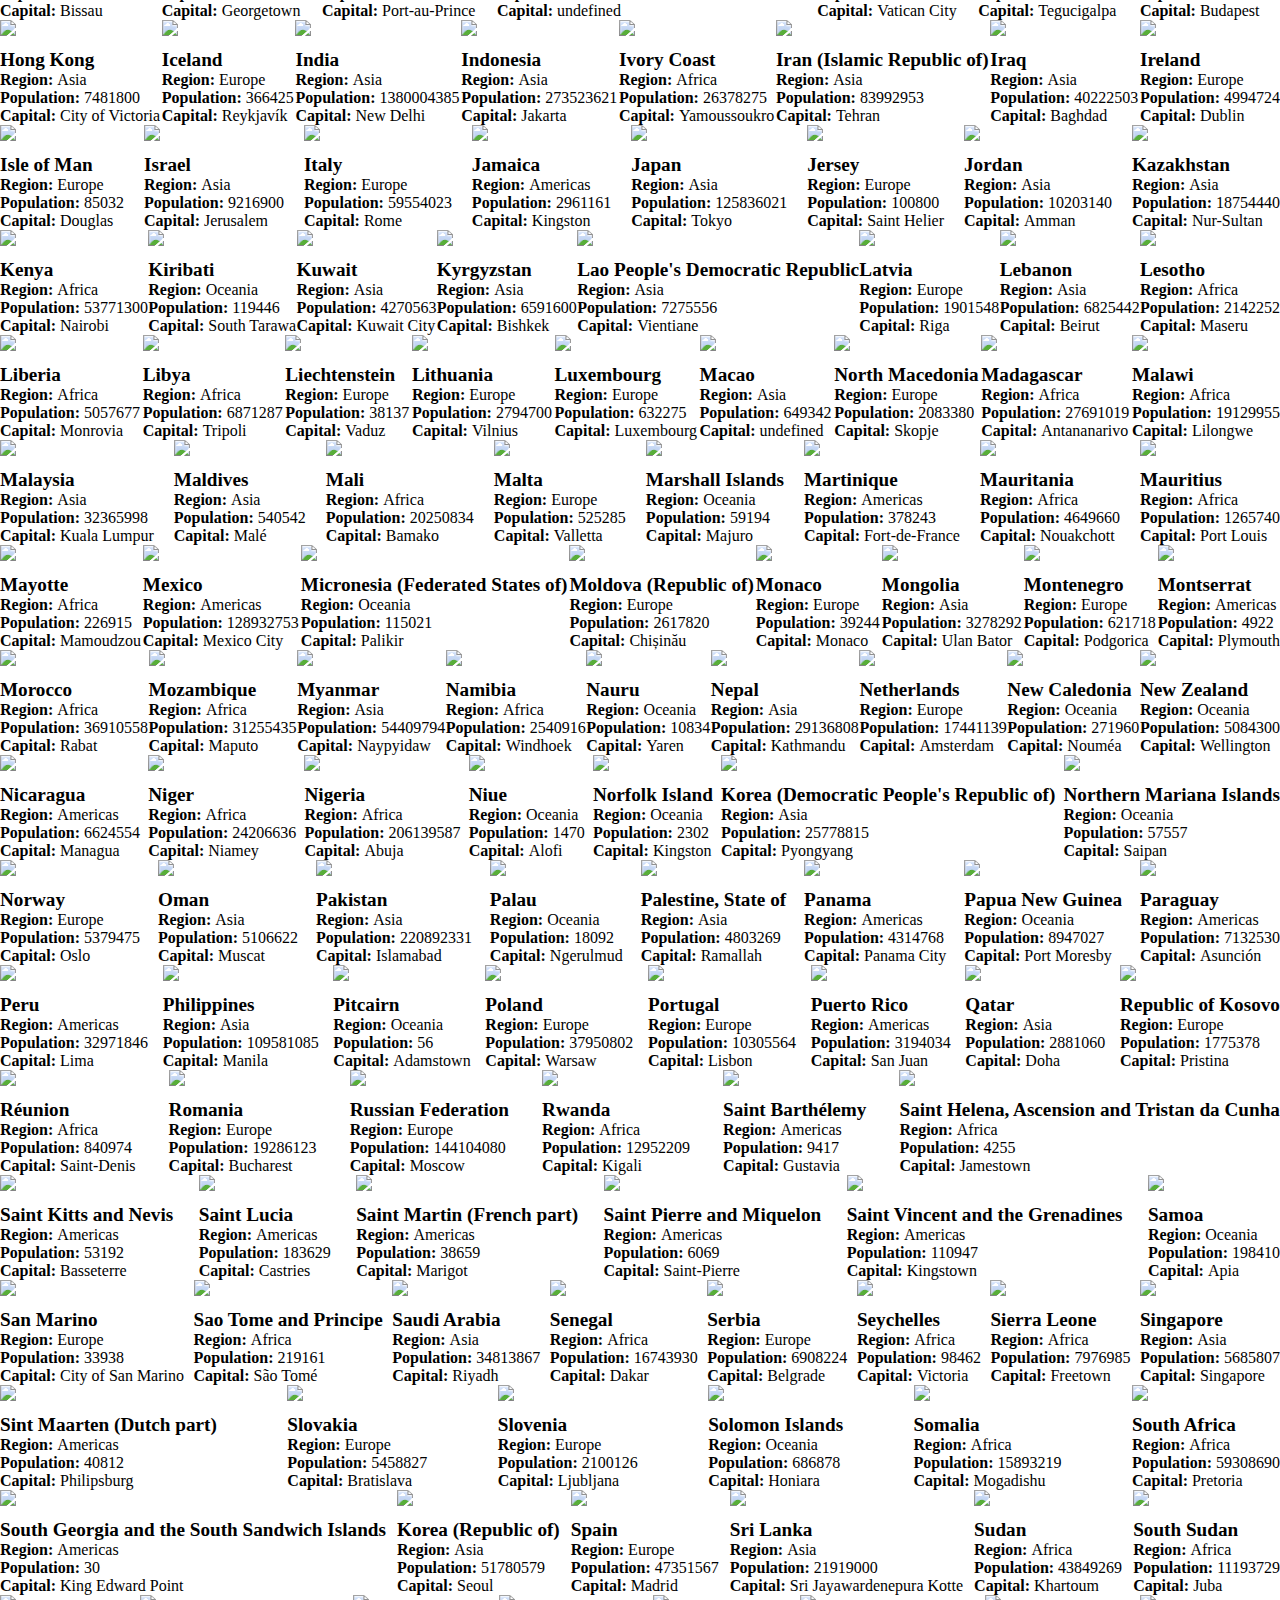
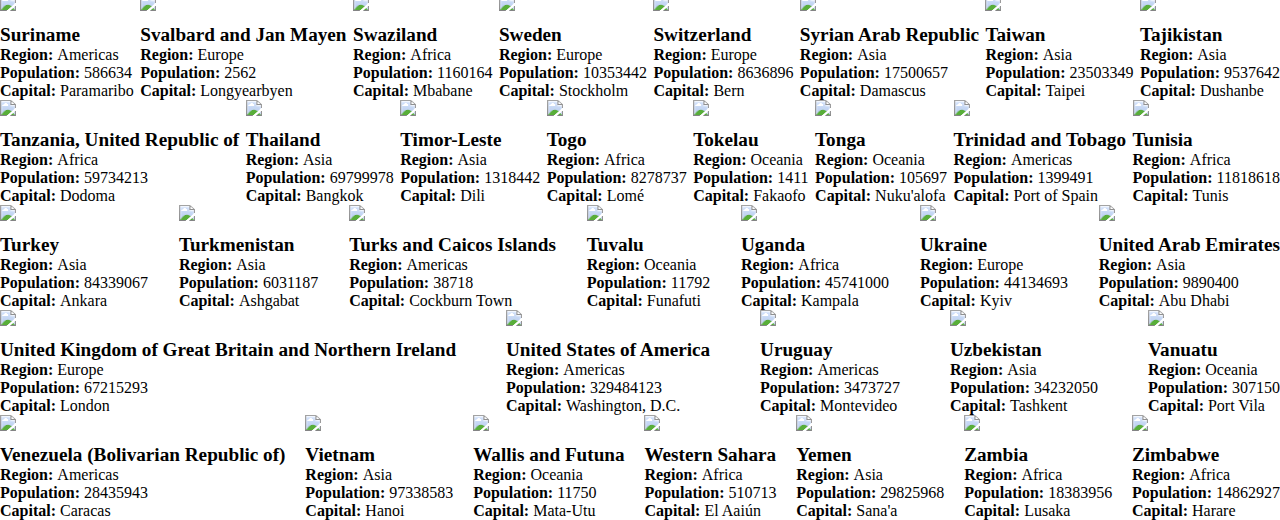
==== commit 9f6561d1: "commit" ====
--- a/index.html
+++ b/index.html
@@ -5,6 +5,10 @@
     <meta http-equiv="X-UA-Compatible" content="IE=edge">
     <meta name="viewport" content="width=device-width, initial-scale=1.0">
     <link href="https://cdn.jsdelivr.net/npm/bootstrap@5.0.2/dist/css/bootstrap.min.css" rel="stylesheet" integrity="sha384-EVSTQN3/azprG1Anm3QDgpJLIm9Nao0Yz1ztcQTwFspd3yD65VohhpuuCOmLASjC" crossorigin="anonymous">
+    <link rel="stylesheet" href="https://cdnjs.cloudflare.com/ajax/libs/font-awesome/4.7.0/css/font-awesome.css" />
+    <link rel="preconnect" href="https://fonts.googleap <link href="https://cdn.jsdelivr.net/npm/bootstrap@5.0.2/dist/css/bootstrap.min.css" rel="stylesheet" integrity="sha384-EVSTQN3/azprG1Anm3QDgpJLIm9Nao0Yz1ztcQTwFspd3yD65VohhpuuCOmLASjC" crossorigin="anonymous">
+    <link rel="stylesheet" href="https://cdnjs.cloudflare.com/ajax/libs/font-awesome/4.7.0/css/font-awesome.css" />
+    <link rel="preconnect" href="https://fonts.googleap<link href="https://cdn.jsdelivr.net/npm/bootstrap@5.0.2/dist/css/bootstrap.min.css" rel="stylesheet" integrity="sha384-EVSTQN3/azprG1Anm3QDgpJLIm9Nao0Yz1ztcQTwFspd3yD65VohhpuuCOmLASjC" crossorigin="anonymous">
     <link rel="stylesheet" href="https://cdnjs.cloudflare.com/ajax/libs/font-awesome/4.7.0/css/font-awesome.css" />
     <link rel="preconnect" href="https://fonts.googleapis.com">
 <link rel="preconnect" href="https://fonts.gstatic.com" crossorigin>
@@ -33,7 +37,7 @@
         <select name="FilterCountries" class = "filter" id="filter-region">
             <option value="" selected = "selected"> Filter by Region </option>
             <option value="Africa">Africa</option>
-            <option value="America">America</option>
+            <option value="America">Americas</option>
             <option value="Asia">Asia</option>
             <option value="Europe">Europe</option>
             <option value="Oceaina">Oceania</option>
--- a/styles.css
+++ b/styles.css
@@ -10,6 +10,9 @@
   font-size: 25px;
   font-family: 'Montserrat', sans-serif;
 font-weight: 800;
+}
+span{
+  font-weight: 600;
 }
 body{
     margin: 0px;
@@ -24,6 +27,7 @@
 padding-top: 30px;
 
 }
+
 #mode-toggle{
  background-color: white;
  border: none;
@@ -101,13 +105,24 @@
       background-color: hsl(209, 23%, 22%);
 
     }
+    #body.dark-mode {
+      background-color: #333;
+      color: #f0f0f0;
+    }
+    .grid-item.dark-mode{
+      color: white;
+  
+      }
     #country-grid {
  padding-top: 60px;
       display: flex;
       flex-wrap: wrap;
       justify-content: space-between;
     }
-    
+    a.grid-item {
+ text-decoration: none;
+ color: black;
+    }
     .grid-container {
       width: calc(26% - 10px);
       margin-bottom: 20px;
@@ -130,9 +145,35 @@
       padding-bottom: 9px;
     }
     
-   
-    
-    
+    .info-detail{
+      display: flex;
+     padding-top: 40px;
+      
+      justify-content: space-around;
+    }
+    #flag-img{
+      width: 40%;
+    }
+  #info{
+    padding-top: 60px;
+  }  
+    .flex{
+      display: flex;
+      gap: 7px;
+    }
+    .sub-info{
+      padding-top: 80px;
+    }
+    .button {
+      box-shadow: rgba(0, 0, 0, 0.15) 1.95px 2.6px 2.6px 2.6px;  
+      background-color: white;
+      border: none;
+  
+    }
+    button a{
+      text-decoration: none;
+      color: black;
+    }
 @media screen and (max-width: 1200px) { 
   .head{
     padding: 15px;
@@ -201,3 +242,15 @@
           padding-bottom: 9px;
         }
 }
+@media screen and (max-width: 700px) { 
+  
+  .info-detail{
+    display: flex;
+   padding: 40px;
+flex-direction: column;
+
+  }
+      #flag-img{
+      width: 70%;
+    }
+}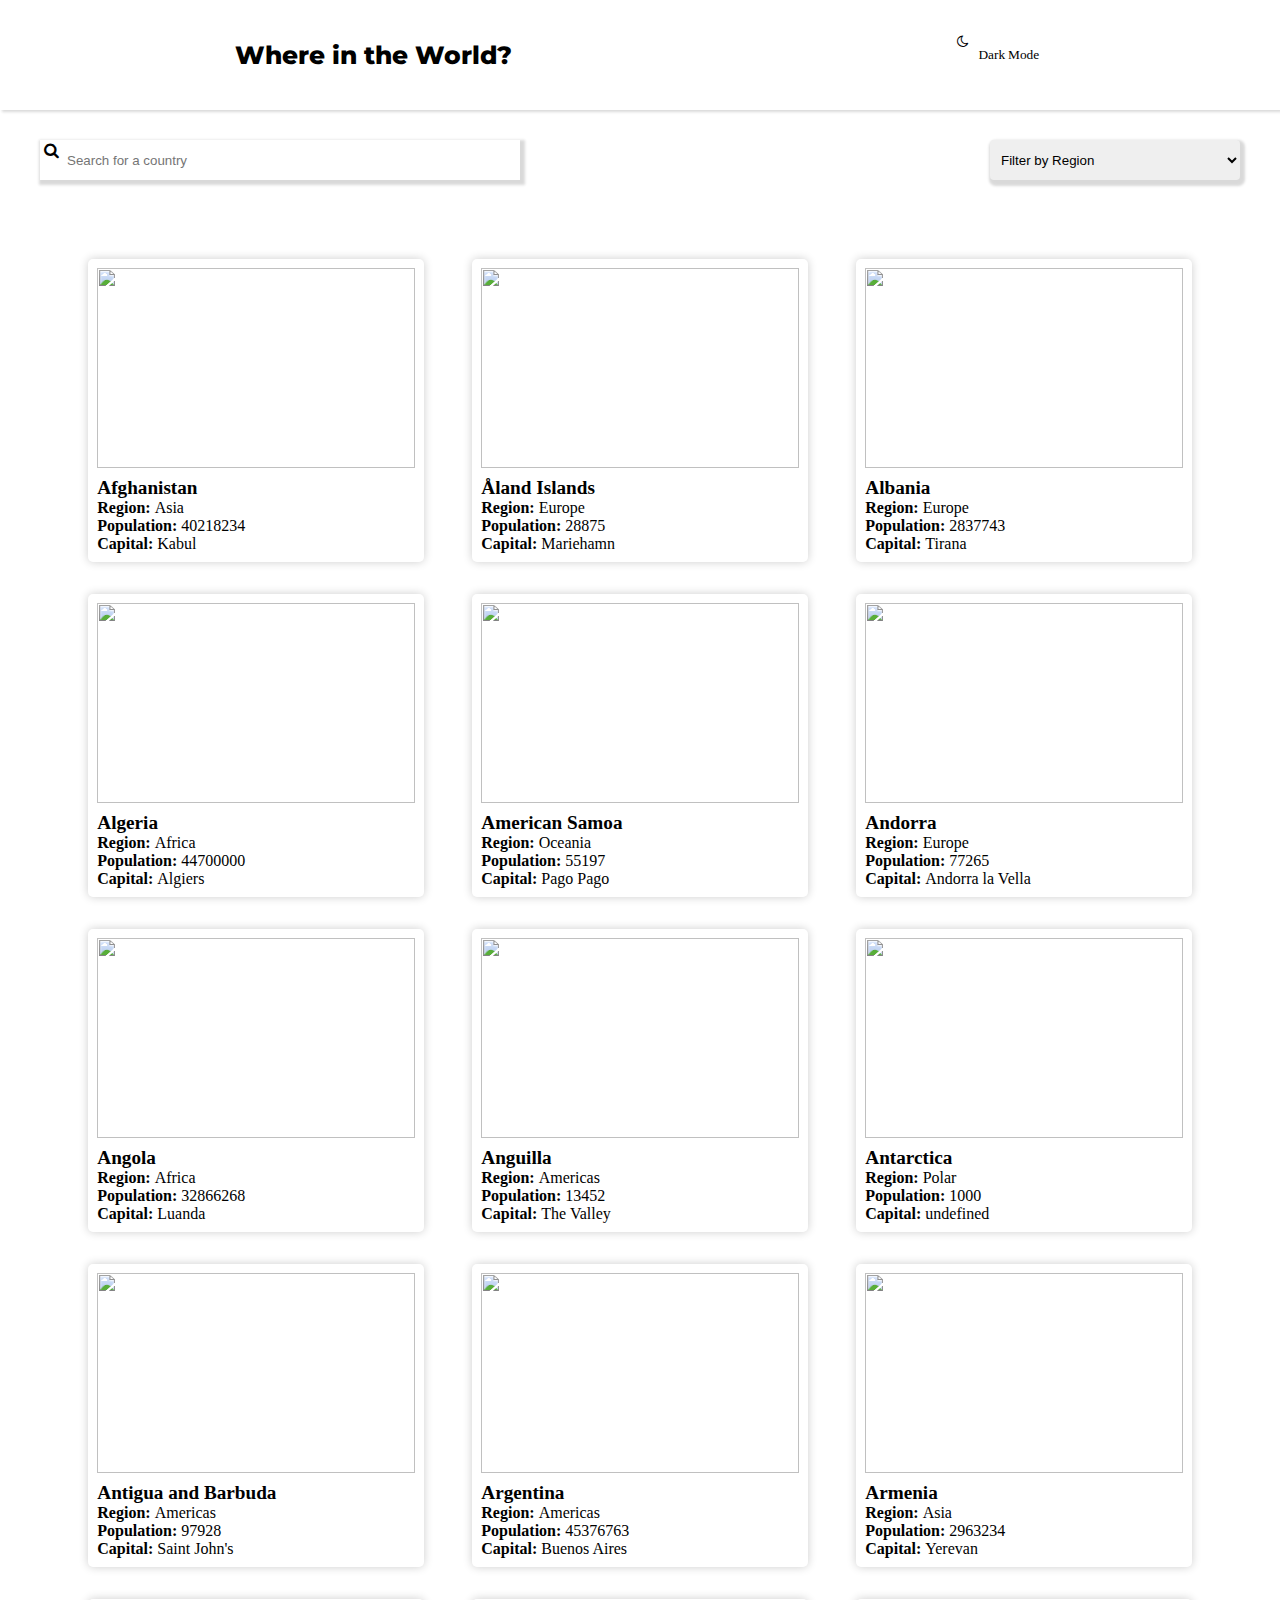
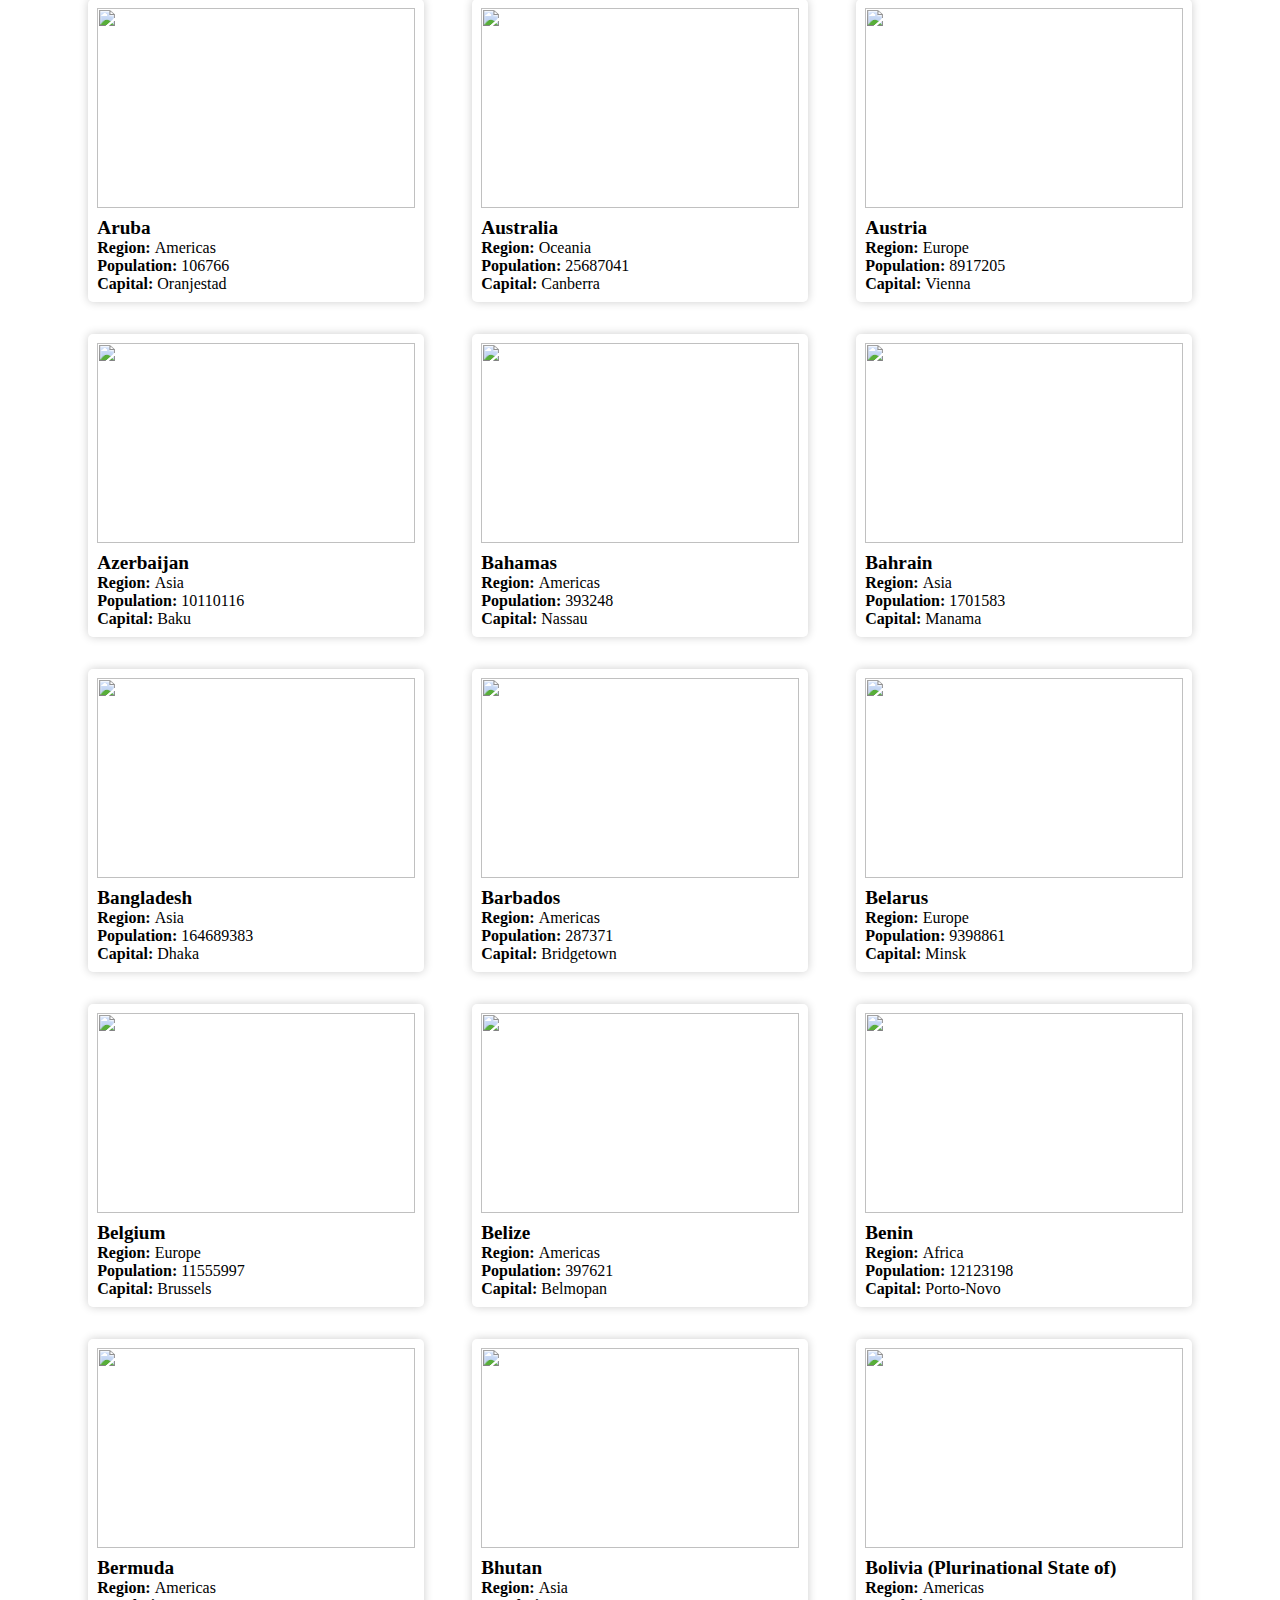
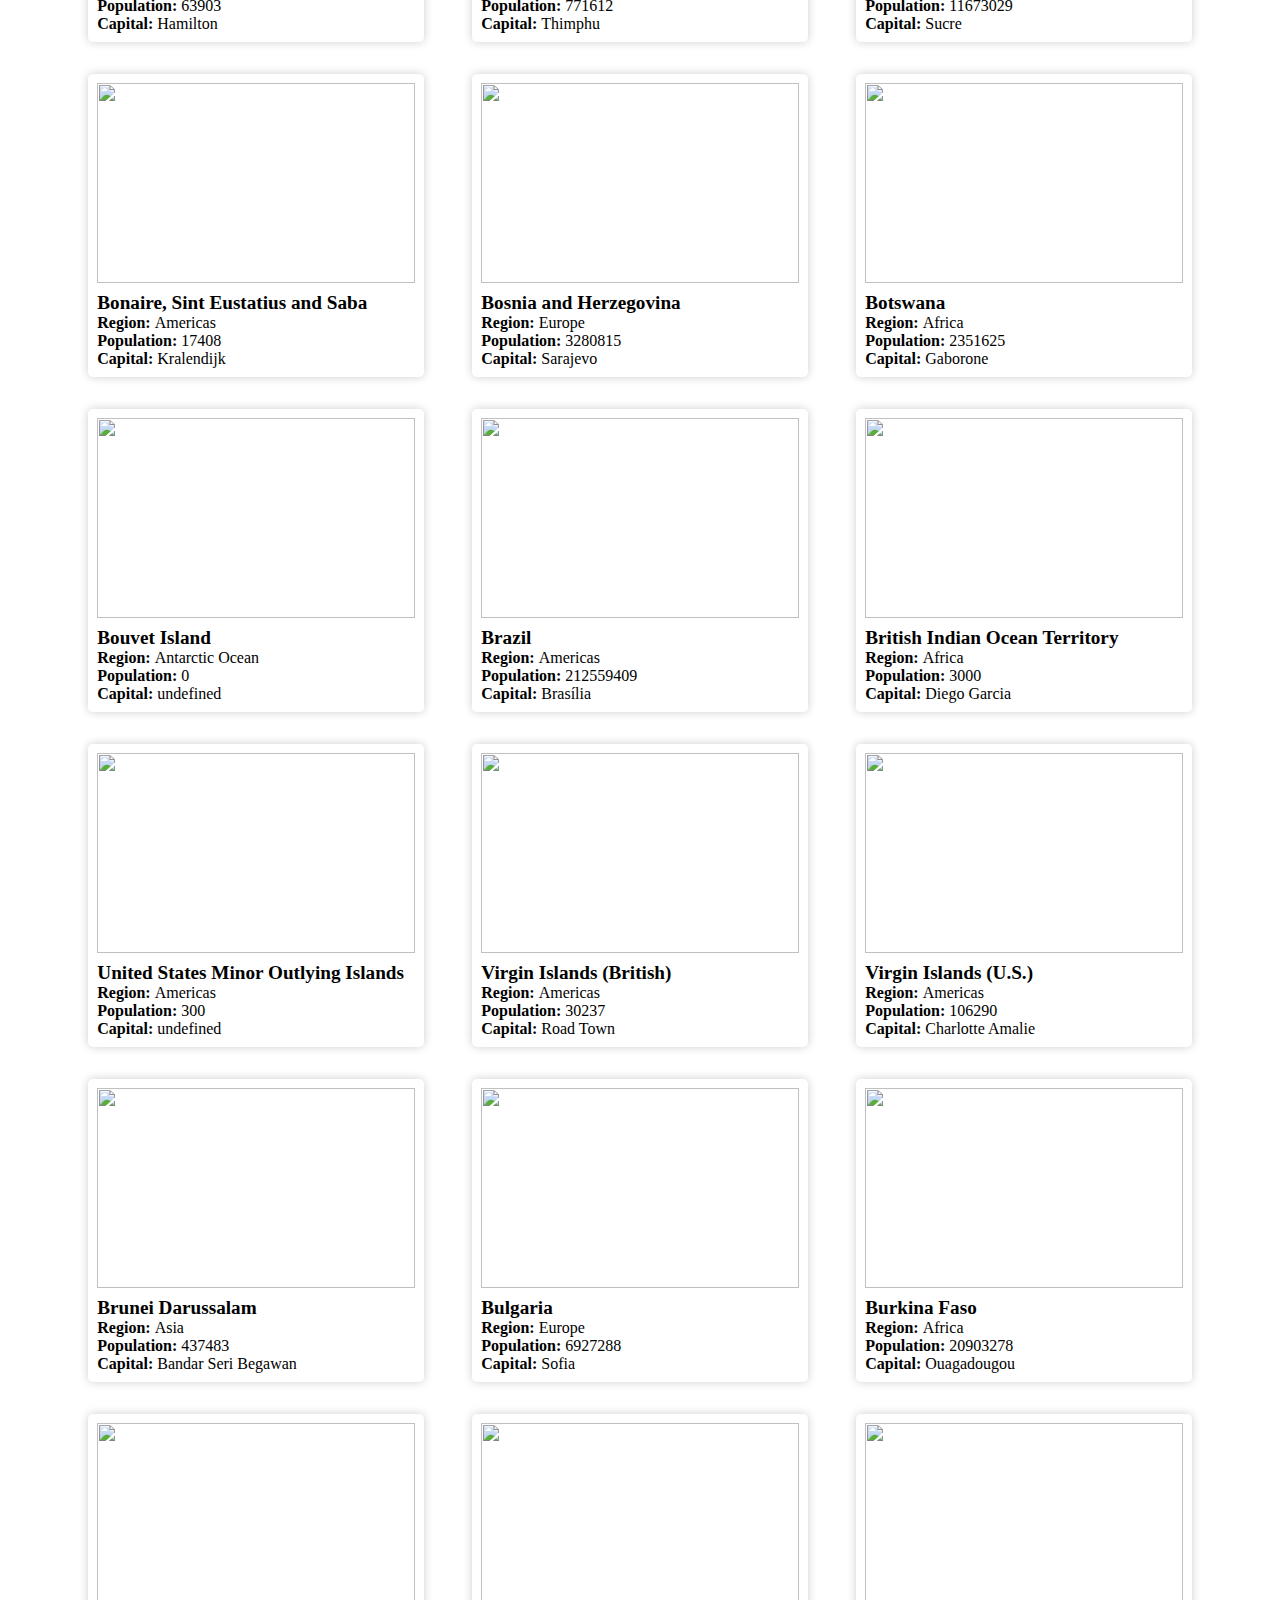
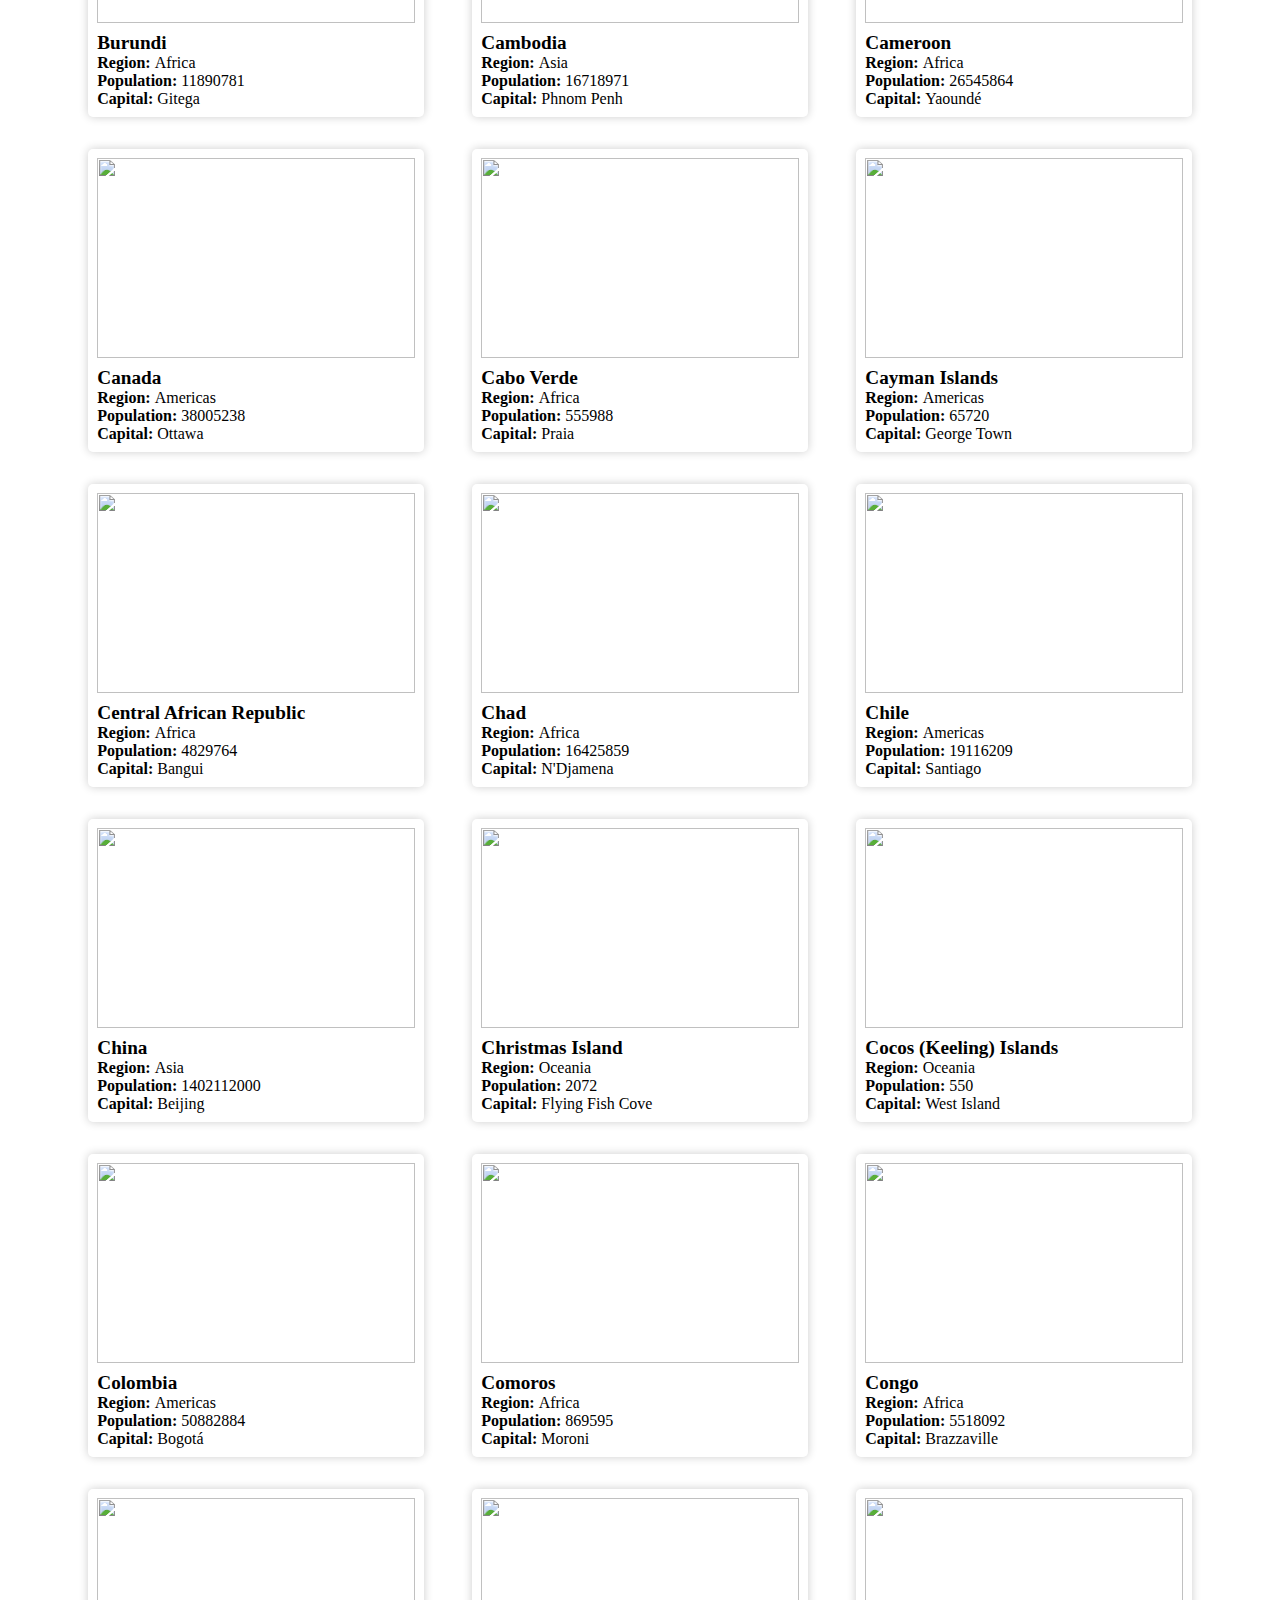
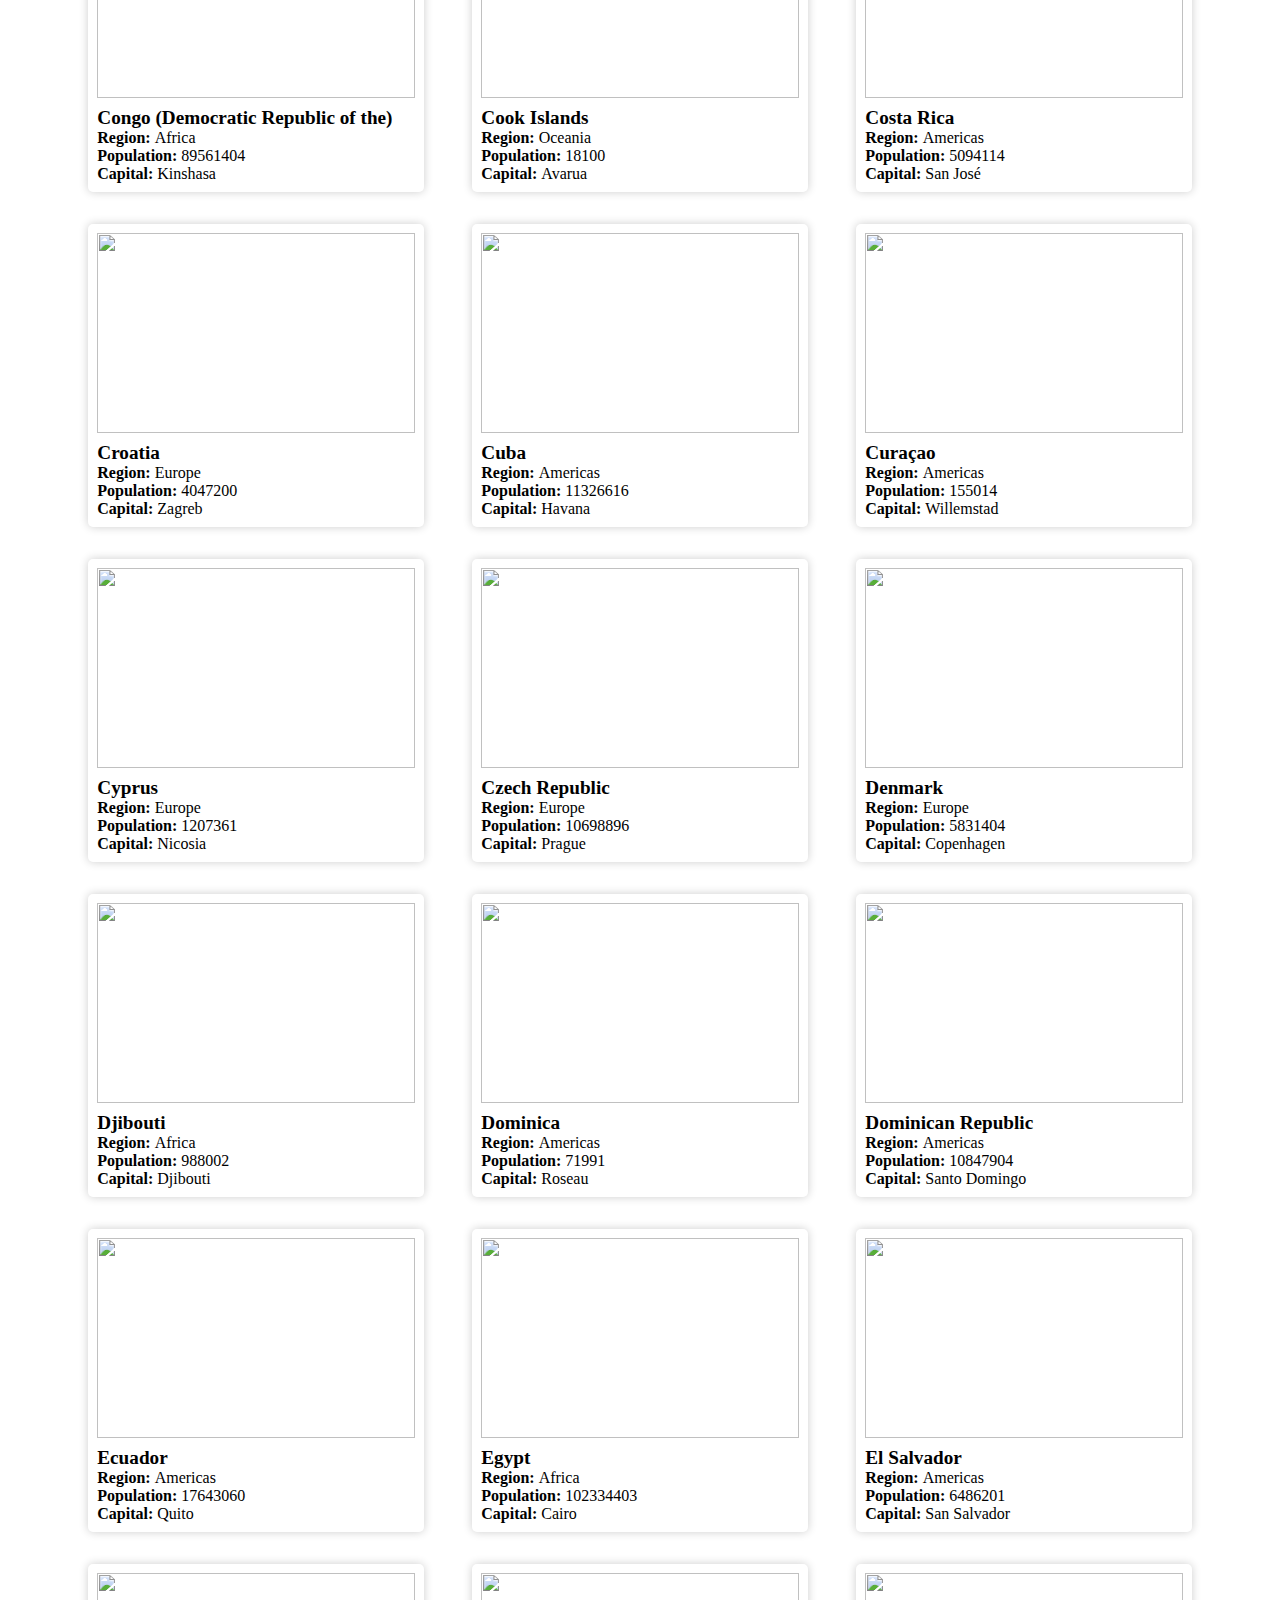
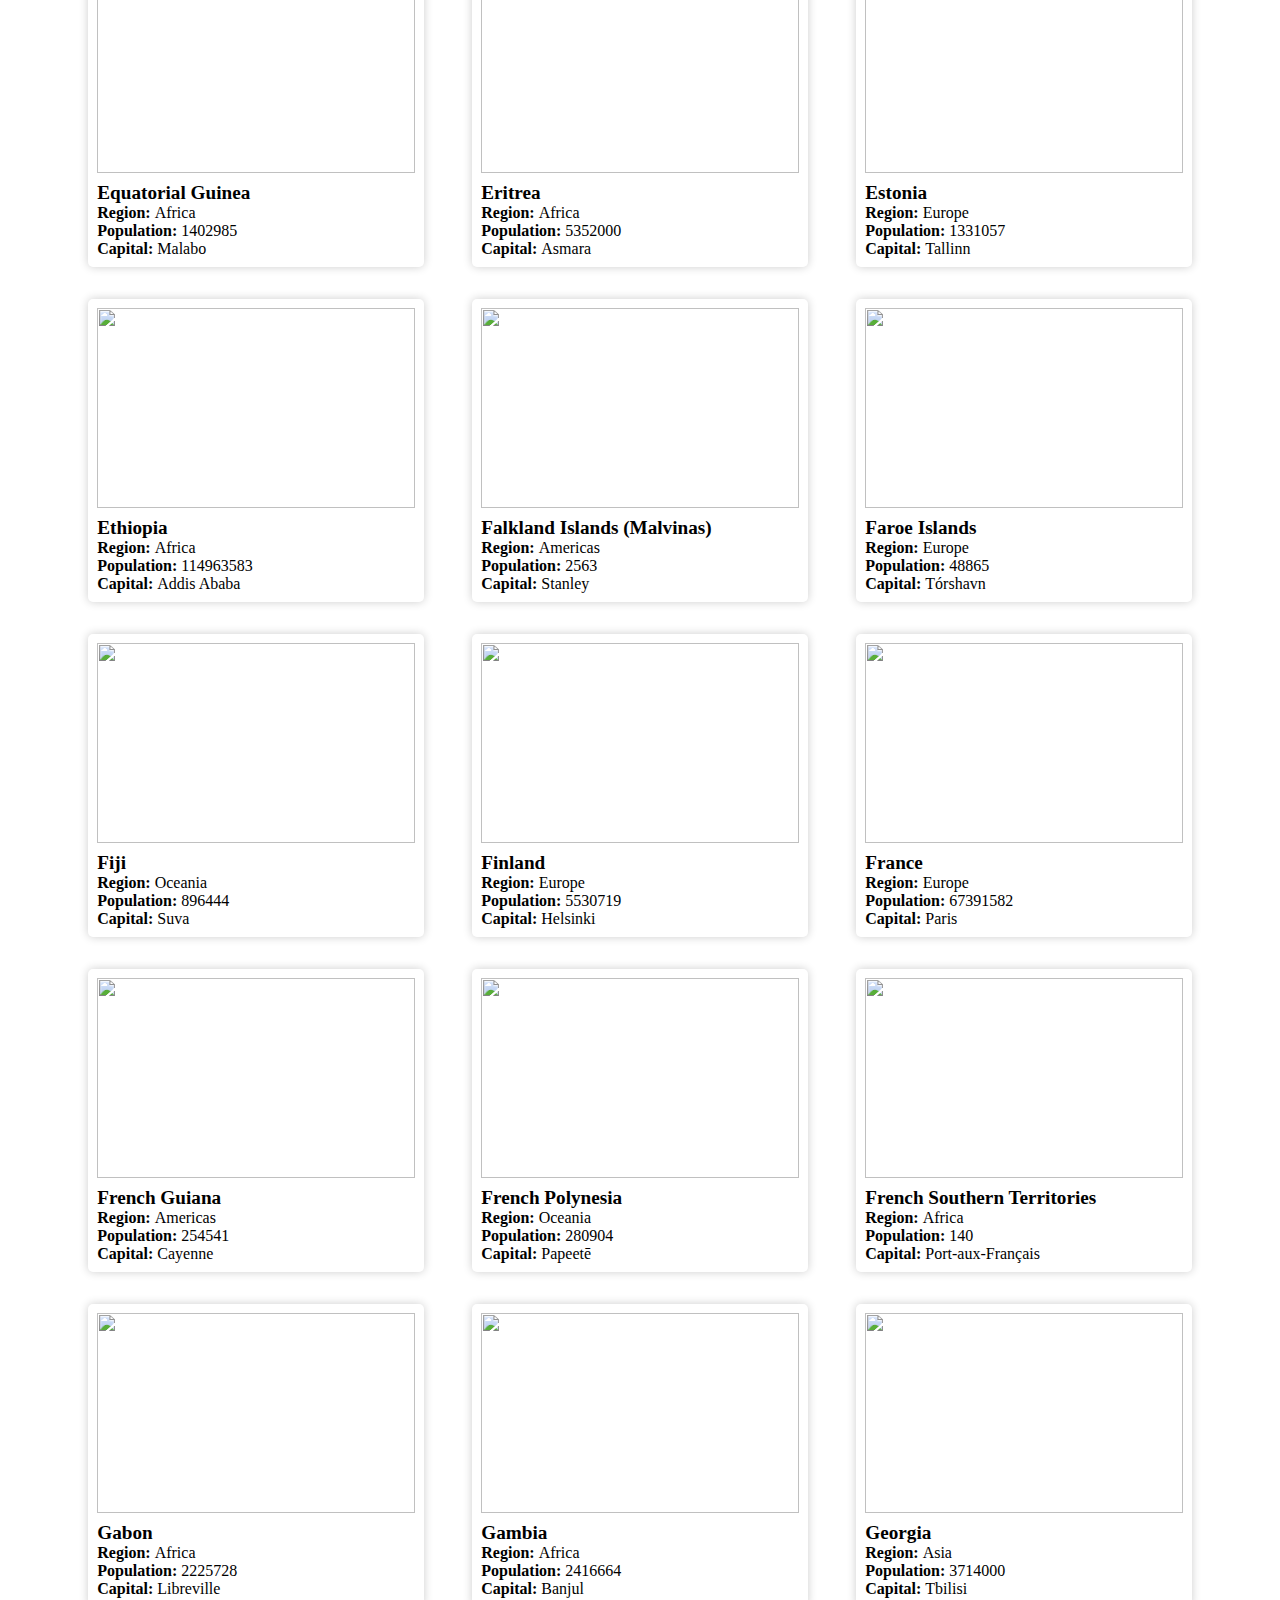
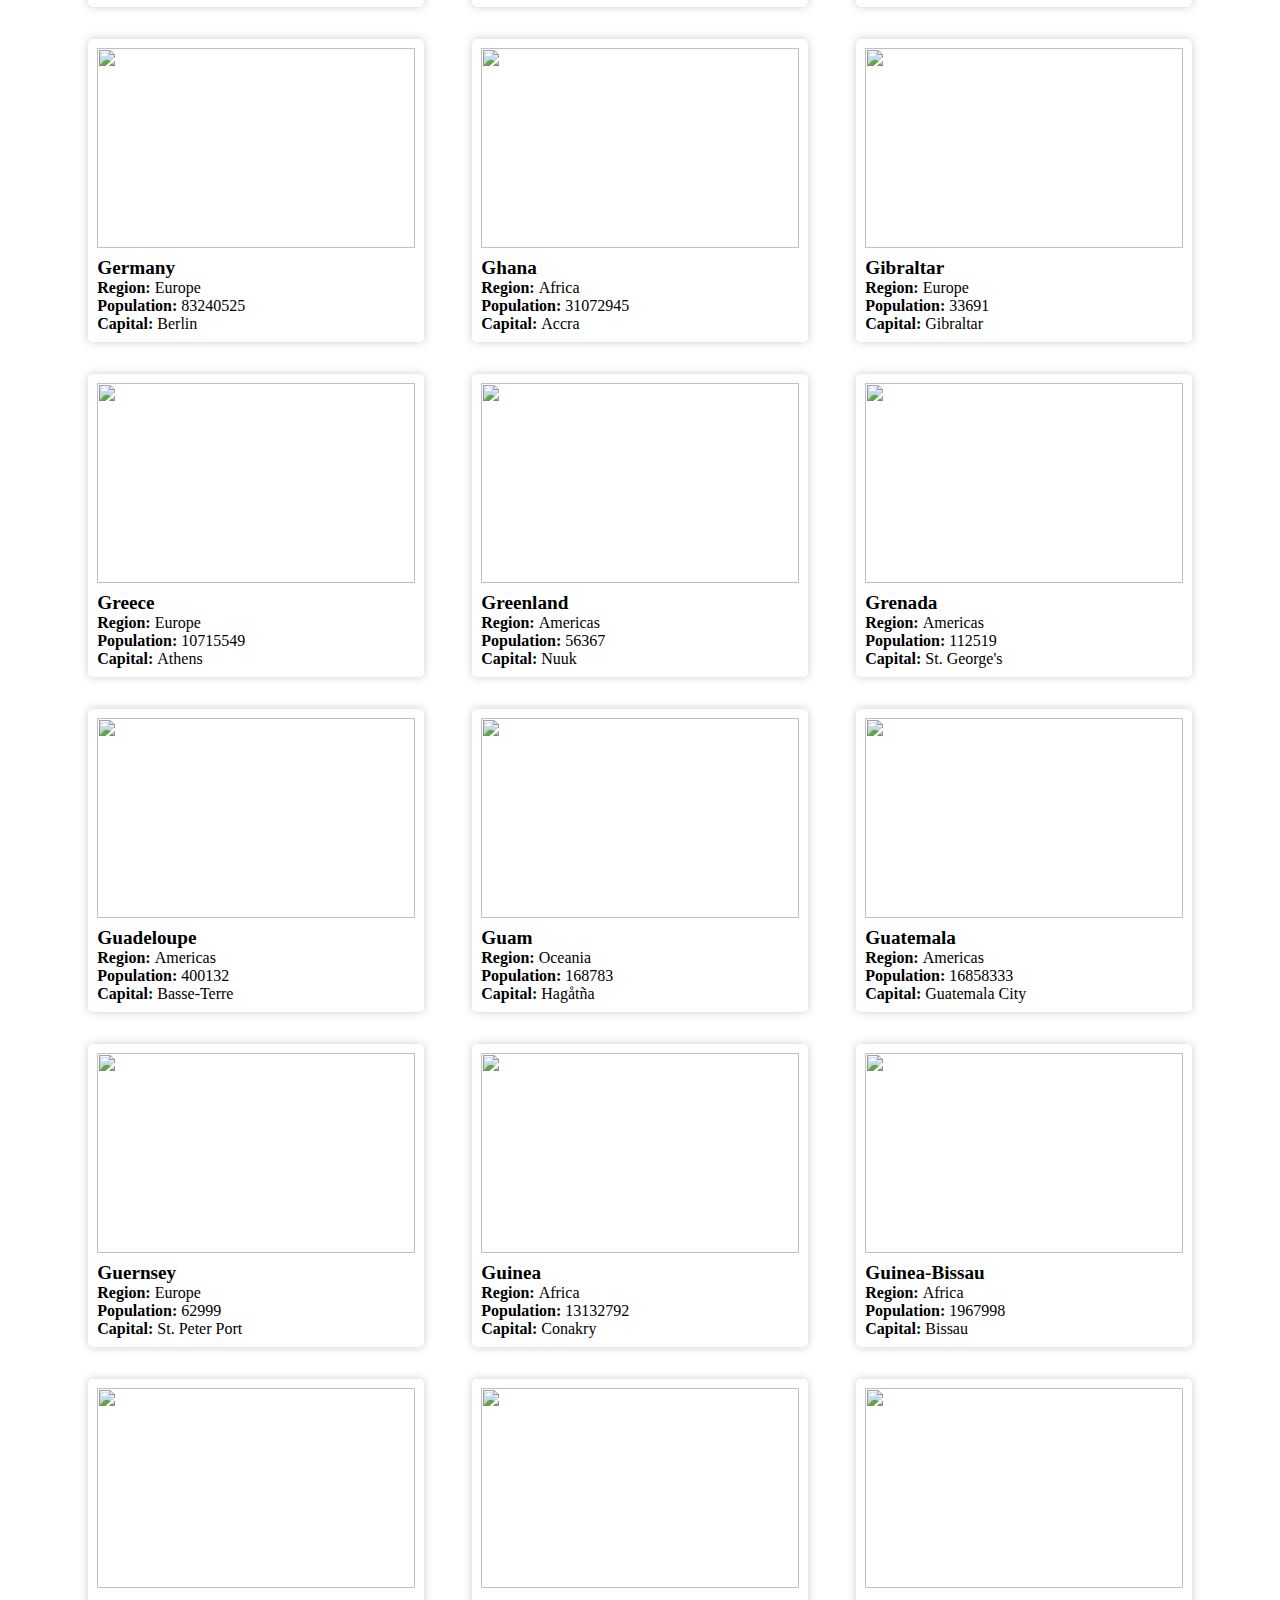
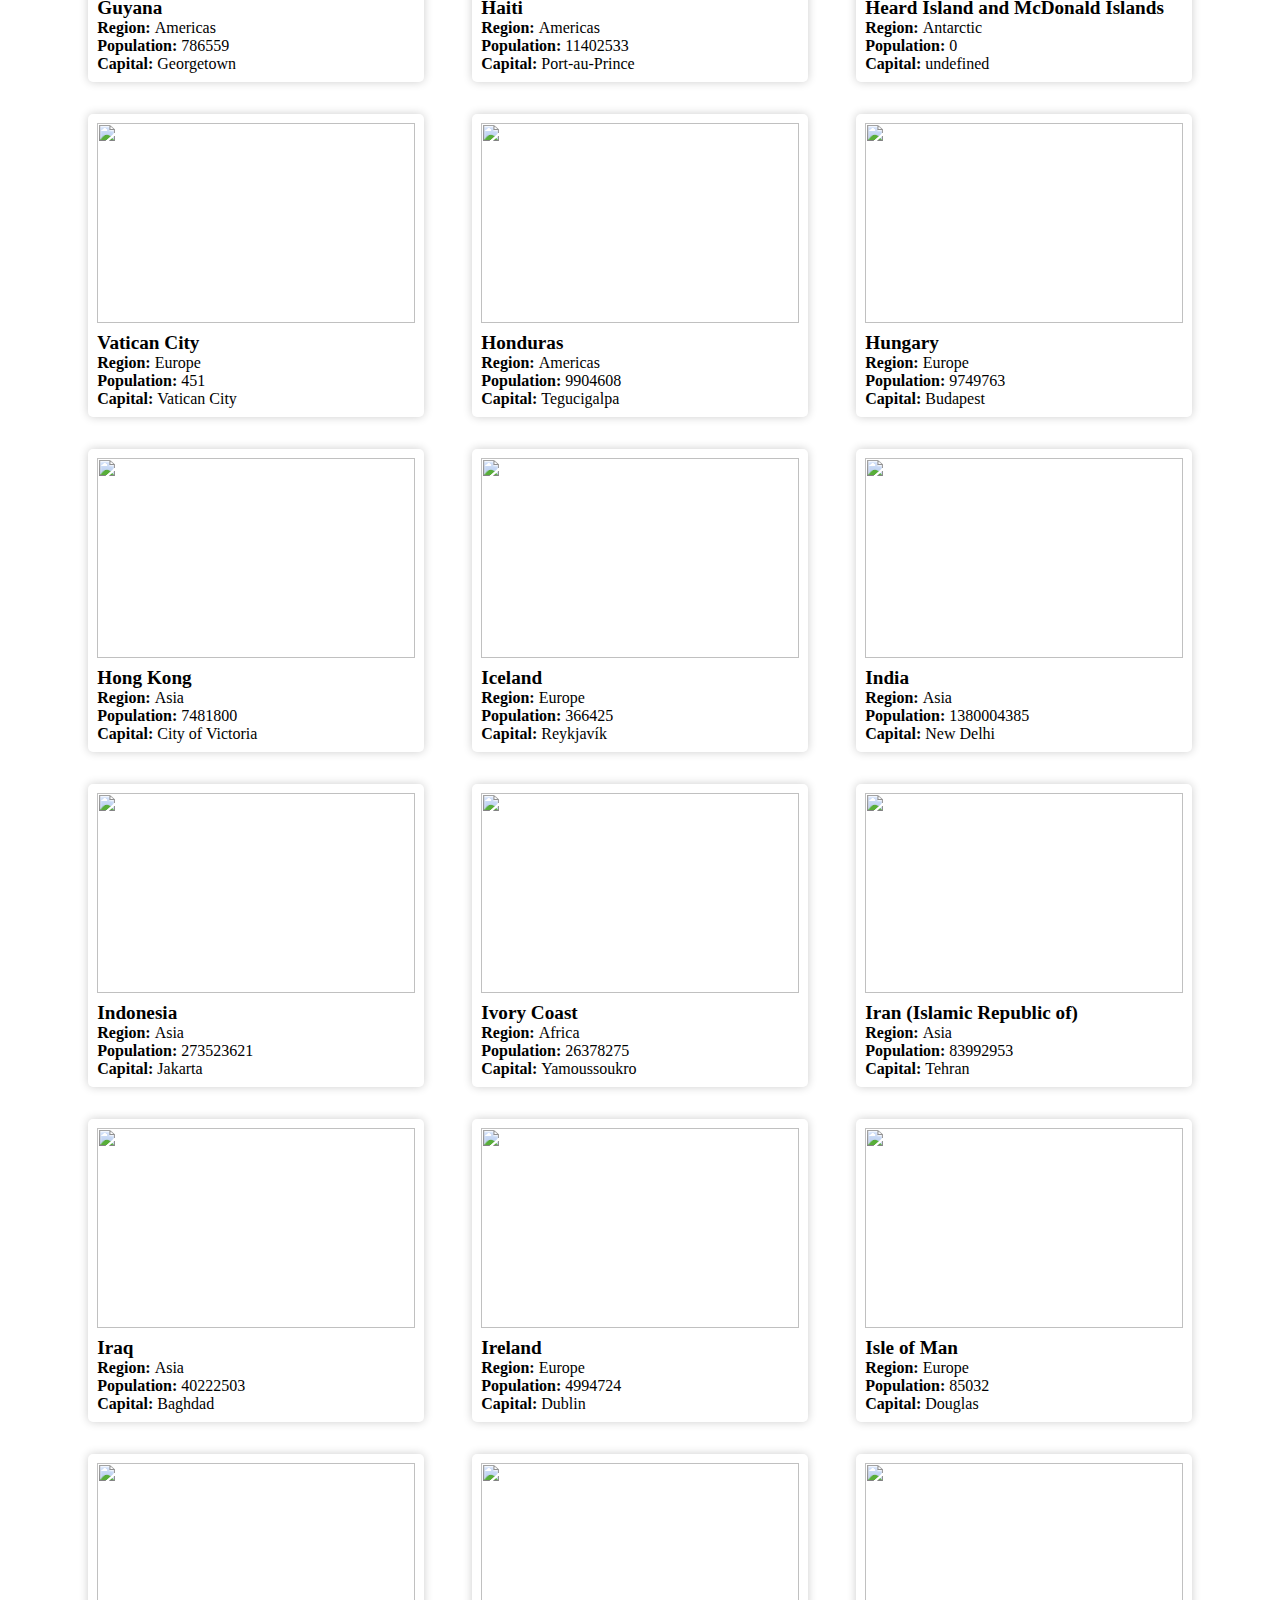
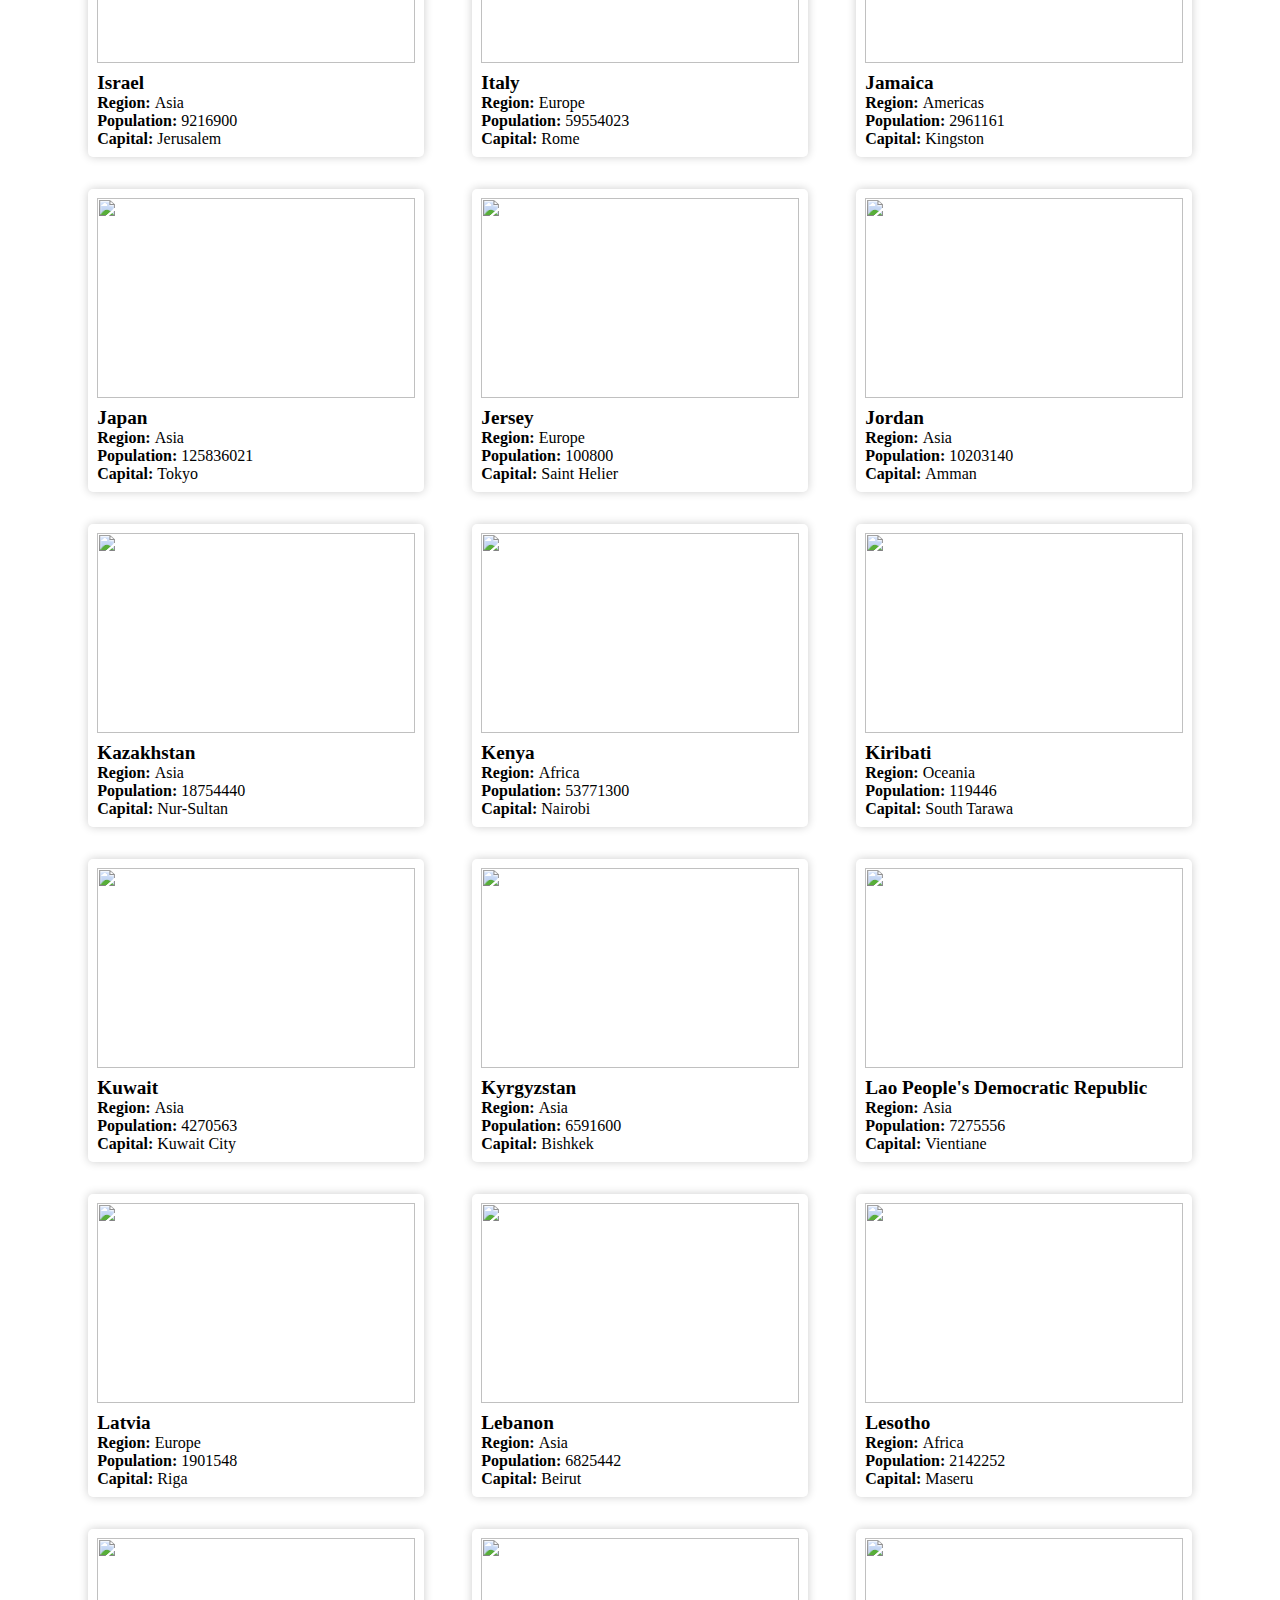
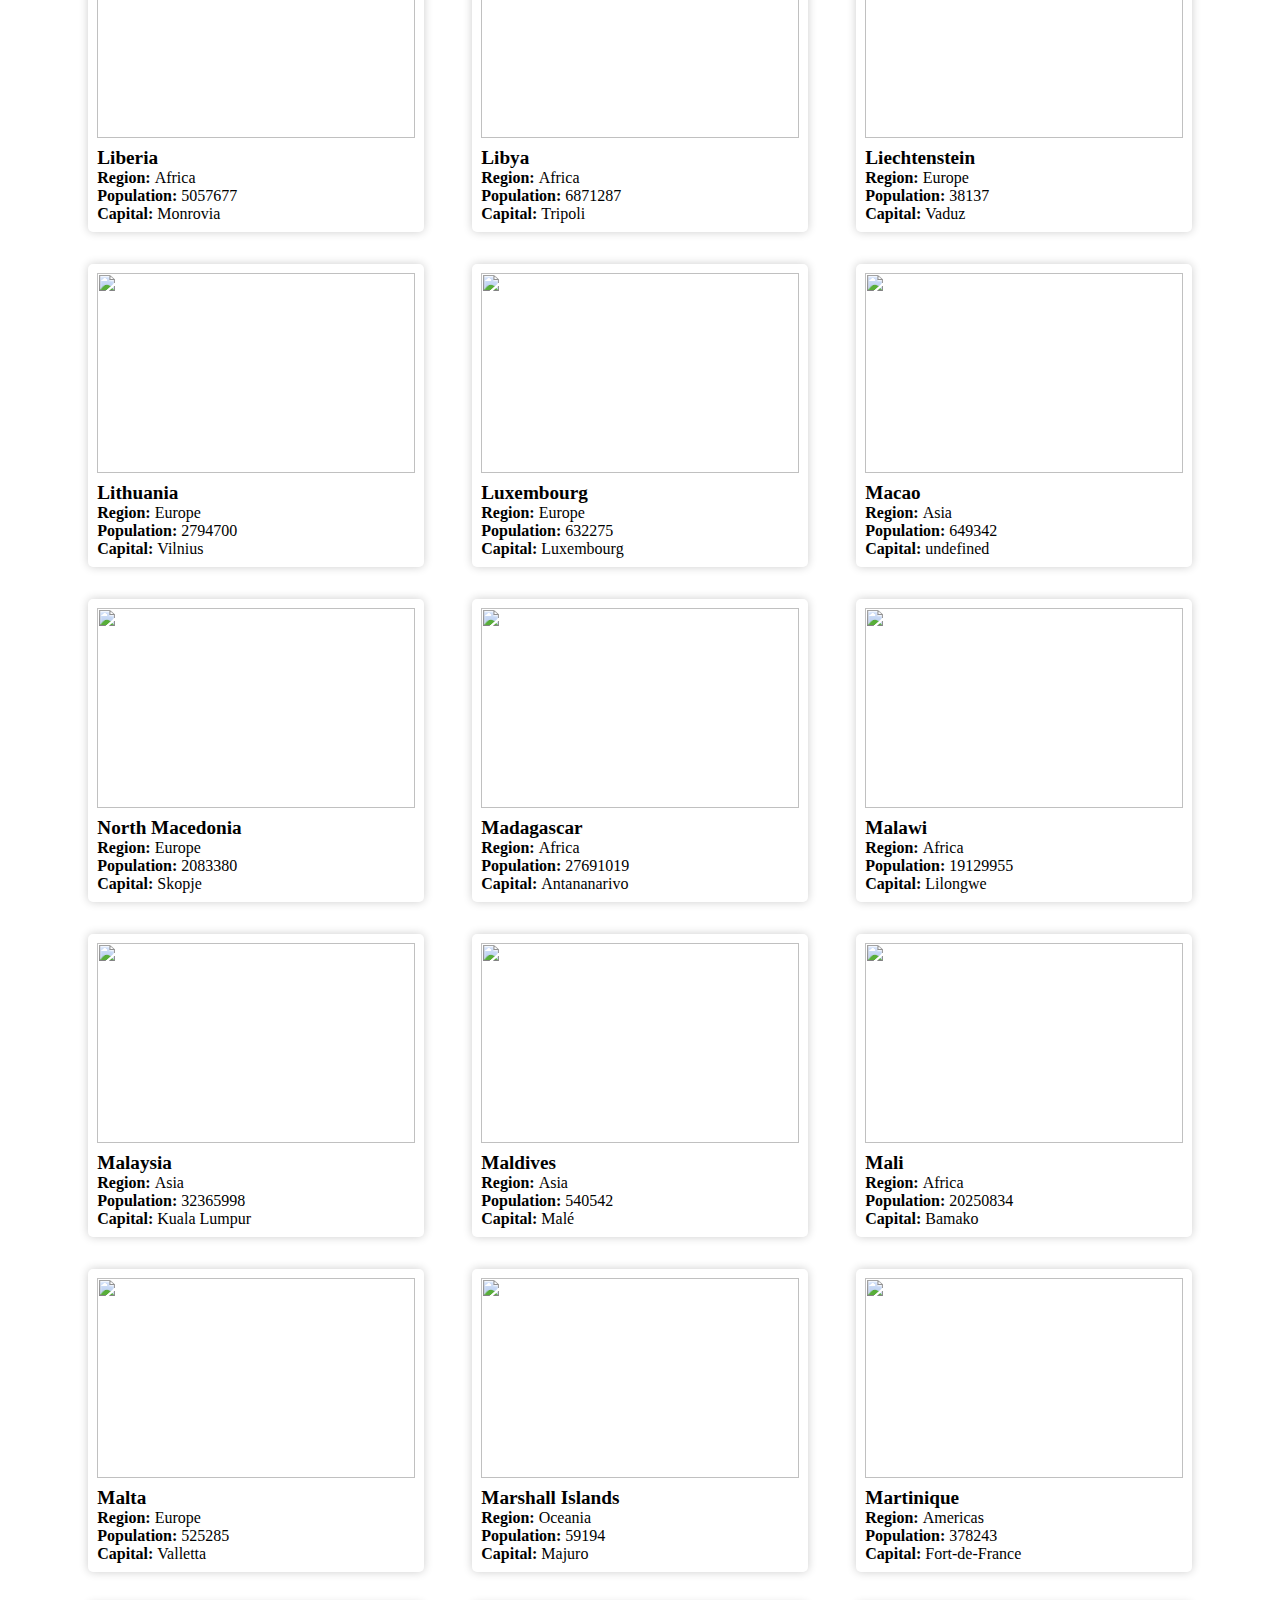
==== commit bade641a: "added commit" ====
--- a/index.html
+++ b/index.html
@@ -44,12 +44,12 @@
         </select>
     </div>
  </div>
- <div class="container" >
+ <div class="card-container" >
  
   <!-- Add more grid items for additional information if needed -->
-<div id="country-grid"></div></div>
+<div id="card-content"></div></div>
 
 
  <script src="app.js"></script>
 </body>
-</html>+</html>
--- a/styles.css
+++ b/styles.css
@@ -73,55 +73,89 @@
     color: black;
   }
   
-  body.dark-mode {
-    background-color: hsl(209, 23%, 22%);
-    color: white;
-  }
-  .form-control.dark-mode{ color:hsl(0, 0%, 100%) ;
-    border: 2px hsl(209, 23%, 22%) solid;
-
-    background-color: hsl(209, 23%, 22%);
-
-  }
-  .head.dark-mode{ color:hsl(0, 0%, 100%) ;
-background-color: hsl(207, 26%, 17%);
-
-  }
-  #mode-toggle.dark-mode{ color:hsl(0, 0%, 100%) ;
-    background-color: hsl(207, 26%, 17%);
-border: none;
-  }
-.input-group-text.dark-mode{
-  color:hsl(0, 0%, 100%) ;
-  background-color: hsl(209, 23%, 22%);
-border: none;
-    border: 2px hsl(209, 23%, 22%) solid;}
-    .input-group-prepend.dark-mode{
-      border: 2px hsl(209, 23%, 22%) solid;}
-
-    .filter.dark-mode{
-    border: none;
-    color: white;
-      background-color: hsl(209, 23%, 22%);
-
-    }
-    #body.dark-mode {
-      background-color: #333;
-      color: #f0f0f0;
-    }
-    .grid-item.dark-mode{
-      color: white;
-  
-      }
-    #country-grid {
- padding-top: 60px;
+body.dark-mode {
+  background-color: #2b3945;
+
+  color: #f5f5f5;
+}
+
+.head.dark-mode {
+  background-color: #202c37;
+  color: #f5f5f5;
+}
+
+.button.dark-mode a {
+  color: #202c37;
+}
+#mode-toggle.dark-mode{
+  background-color: #202c37;
+  color: white;
+
+}
+.info-detail.dark-mode {
+  background-color: #2b3945;
+  color: #f5f5f5;
+}
+
+.info-detail.dark-mode p {
+  color: #f5f5f5;
+}
+
+.sub-info.dark-mode p {
+  color: #f5f5f5;
+}
+.dark-mode {
+  background-color: #2b3945;
+  color: #f2f2f2;
+}
+
+.dark-mode .form-control {
+  background-color: #2b3945;
+  color: #f2f2f2;
+}
+
+.dark-mode .filters {
+  background-color: #2b3945;
+  color: #f2f2f2;
+}
+.dark-mode #body {
+  background-color: #2b3945;
+  color: #fafafa;
+}
+.dark-mode a.card {
+  color: #fafafa;
+  background-color:  #2b3945 ;
+
+}
+.dark-mode #mode-toggle {
+  background-color: #202c37;
+  color: #fafafa;
+}
+.dark-mode .form-control {
+  background-color: #202c37;
+  border: 2px #202c37 solid;
+
+  color: #fafafa;
+}
+.dark-mode .input-group-prepend{
+  background-color: #202c37;
+border: 2px #202c37 solid;
+}
+.dark-mode .input-group-text{ 
+  color: white;
+  background-color: #202c37;
+border: 2px #202c37 solid;
+}
+    
+    #country-grid { padding-top: 60px;
       display: flex;
       flex-wrap: wrap;
       justify-content: space-between;
     }
-    a.grid-item {
+    a.card {
  text-decoration: none;
  color: black;
+ 
     }
     .grid-container {
       width: calc(26% - 10px);
@@ -174,6 +208,48 @@
       text-decoration: none;
       color: black;
     }
+    .card-container {
+      display: flex;
+      
+      justify-content: space-between;
+      padding: 2rem;
+    }
+    
+    .card {
+      background-color: white;
+      box-shadow: 0 0 10px rgba(0, 0, 0, 0.2);
+      width: calc(30.33% - 2rem);
+      margin-bottom: 2rem;
+      border-radius: 5px;
+      overflow: hidden;
+      cursor: pointer;
+    
+    }
+    
+    .card:hover {
+      transform: translateY(-5px);
+      box-shadow: 0 5px 10px rgba(0, 0, 0, 0.2);
+    }
+    a.card{
+      padding:9px;
+    }
+    .card img {
+      width: 100%;
+      height: 200px;
+      object-fit: cover;
+    }
+    
+    #card-content { display:flex;
+      justify-content: space-around;
+      flex-wrap: wrap;
+      padding: 2rem;
+    }
+    
+    .card h2 {
+      margin-top: 0;
+      margin-bottom: 1rem;
+    }
+ 
 @media screen and (max-width: 1200px) { 
   .head{
     padding: 15px;
@@ -217,21 +293,8 @@
     padding-top: 30px;
     
     }
-    #country-grid {
-      padding-top: 60px;
-           display: flex;
-           flex-wrap: wrap;
-           justify-content: space-between;
-         }
-         
-         .grid-container {
-           width: calc(45% - 10px);
-           margin-bottom: 20px;
-           padding: 10px;
-           border: 1px solid #ccc;
-           border-radius: 5px;
-           box-sizing: border-box;
-         }
+  
+  
          
          .country-name {
            font-weight: bold;
@@ -241,8 +304,23 @@
           width: 130px;
           padding-bottom: 9px;
         }
-}
-@media screen and (max-width: 700px) { 
+        .card {
+          background-color: white;
+          box-shadow: 0 0 10px rgba(0, 0, 0, 0.2);
+          width: calc(45.33% - 2rem);
+          margin-bottom: 2rem;
+          border-radius: 5px;
+          overflow: hidden;
+          cursor: pointer;
+        }
+        #card-content { display:flex;
+          justify-content: space-around;
+          flex-wrap: wrap;
+          padding: 2rem;
+        }
+        
+}
+@media screen and (max-width: 600px) { 
   
   .info-detail{
     display: flex;
@@ -253,4 +331,19 @@
       #flag-img{
       width: 70%;
     }
+    
+    .card {
+      background-color: white;
+      box-shadow: 0 0 10px rgba(0, 0, 0, 0.2);
+      width: calc(99.33% - 2rem);
+      margin-bottom: 2rem;
+      border-radius: 5px;
+      overflow: hidden;
+      cursor: pointer;
+    }
+    #card-content { display:flex;
+      justify-content: space-around;
+      flex-wrap: wrap;
+      padding: 2rem;
+    }
 }